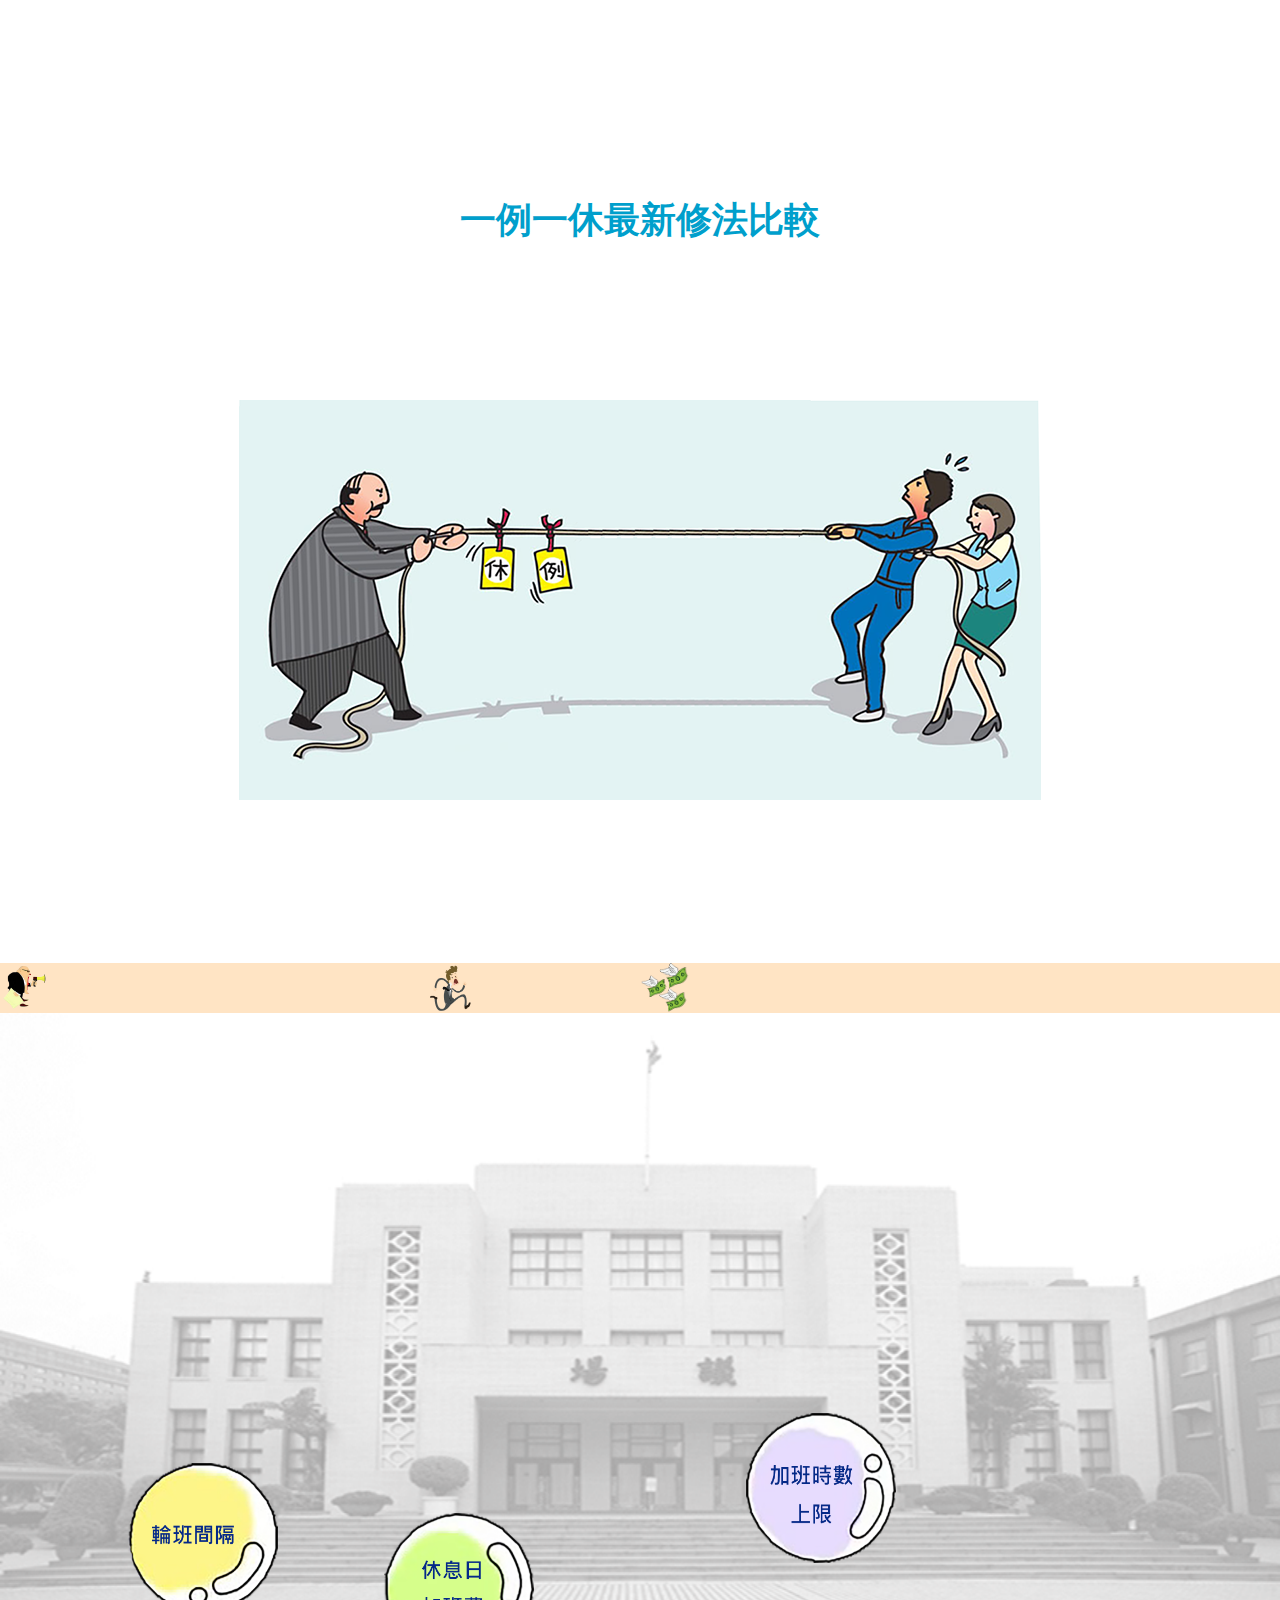
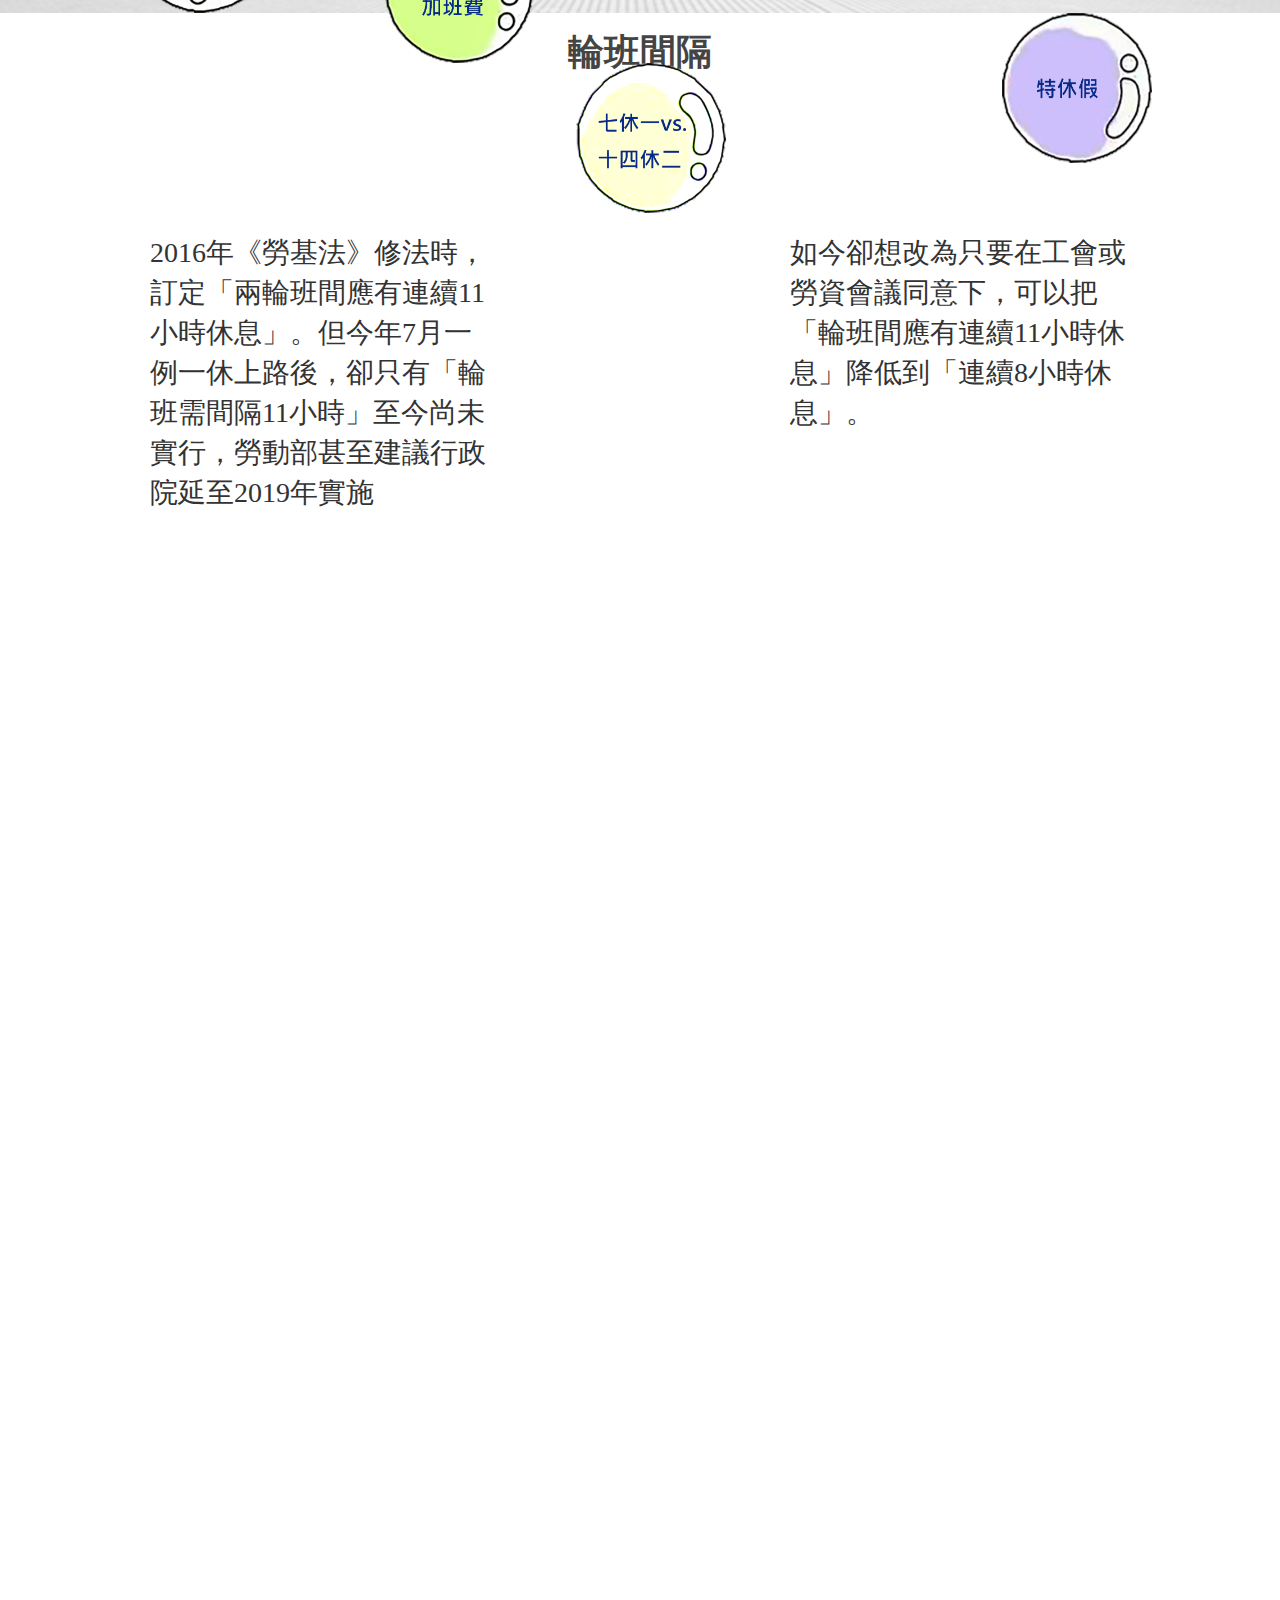
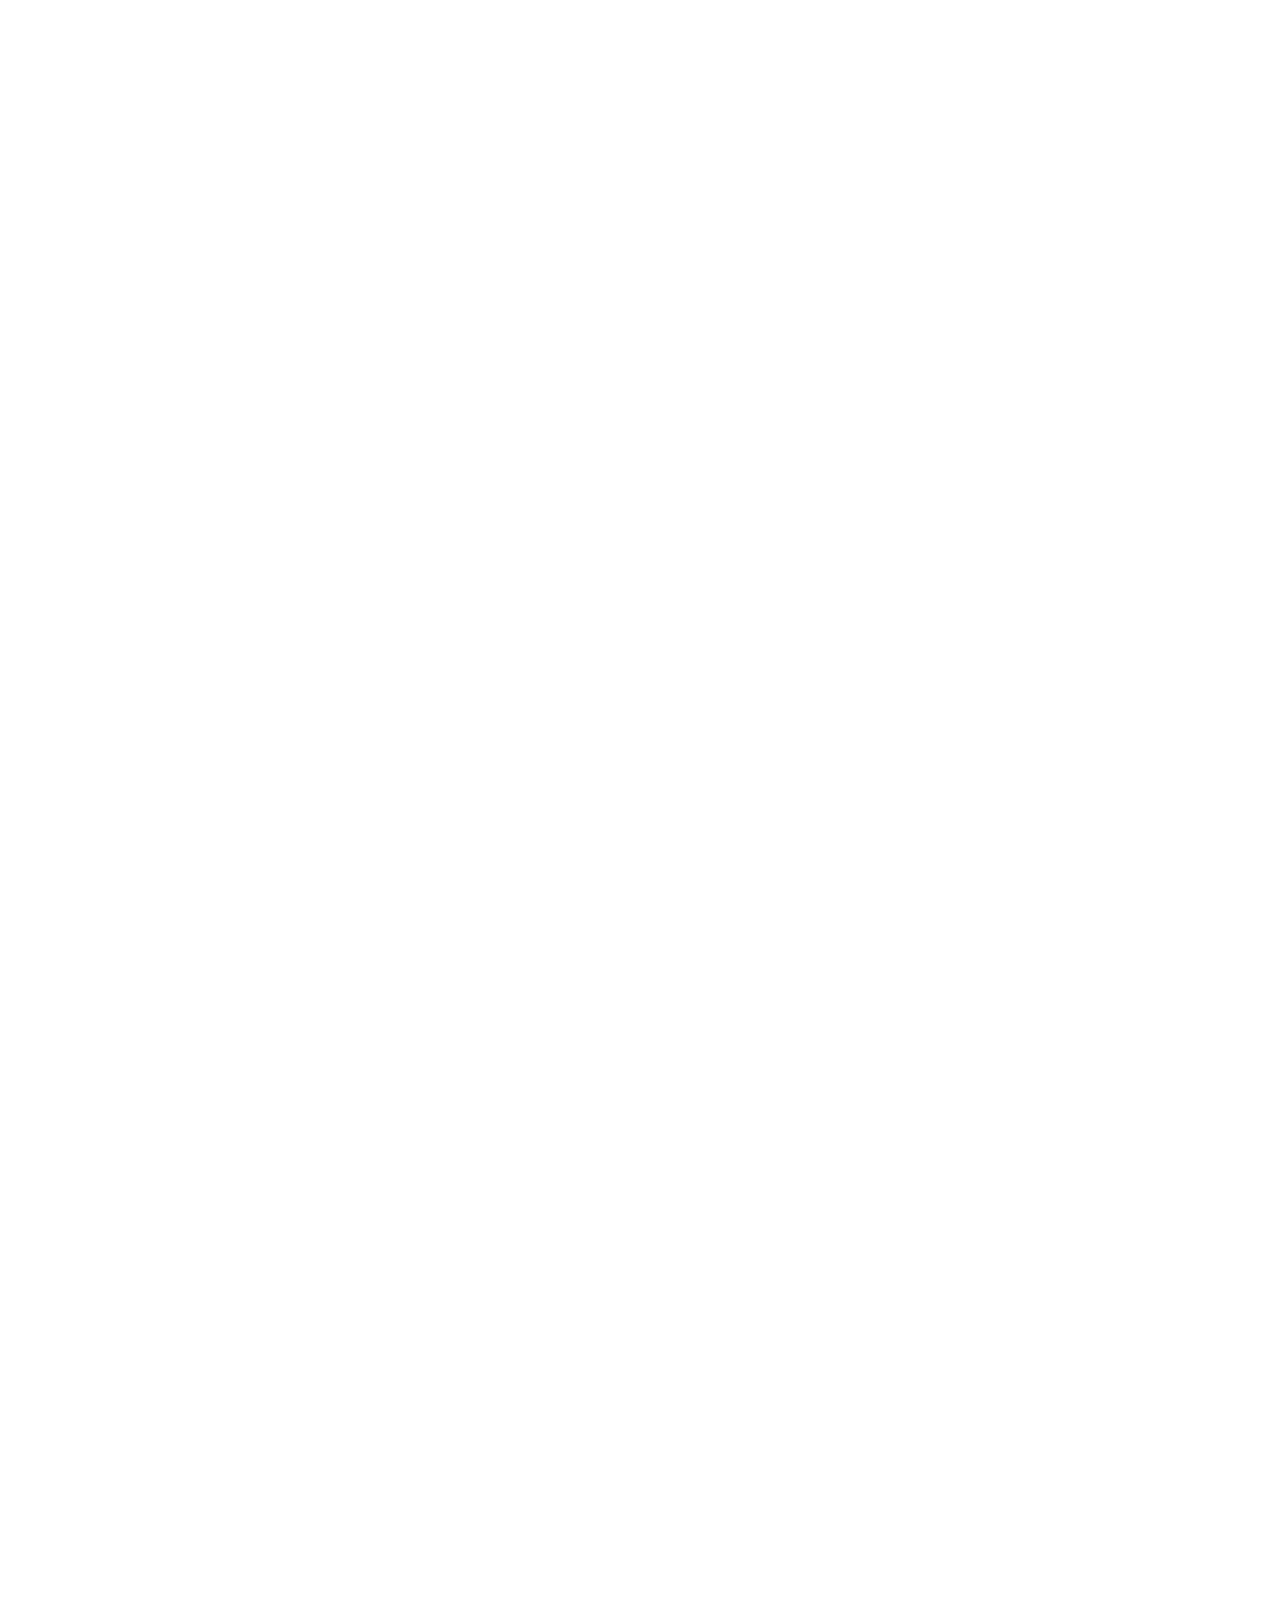
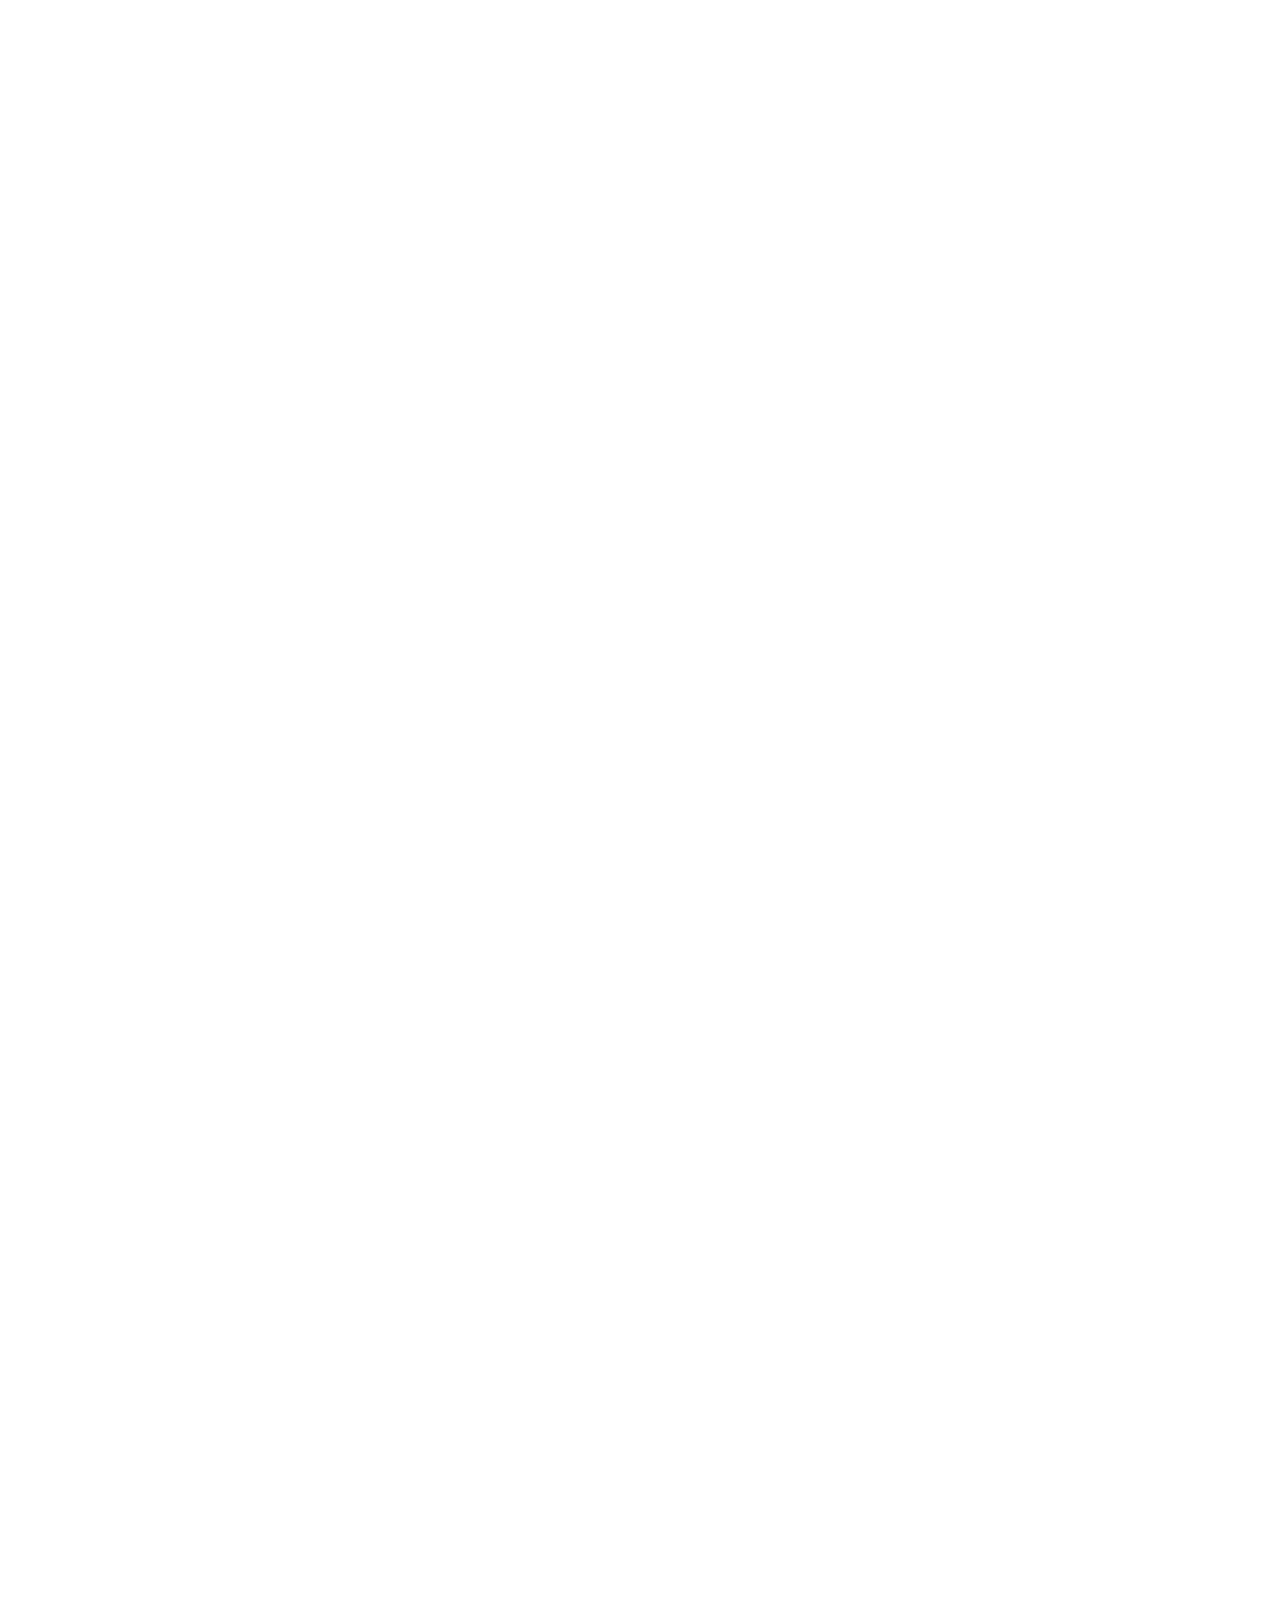
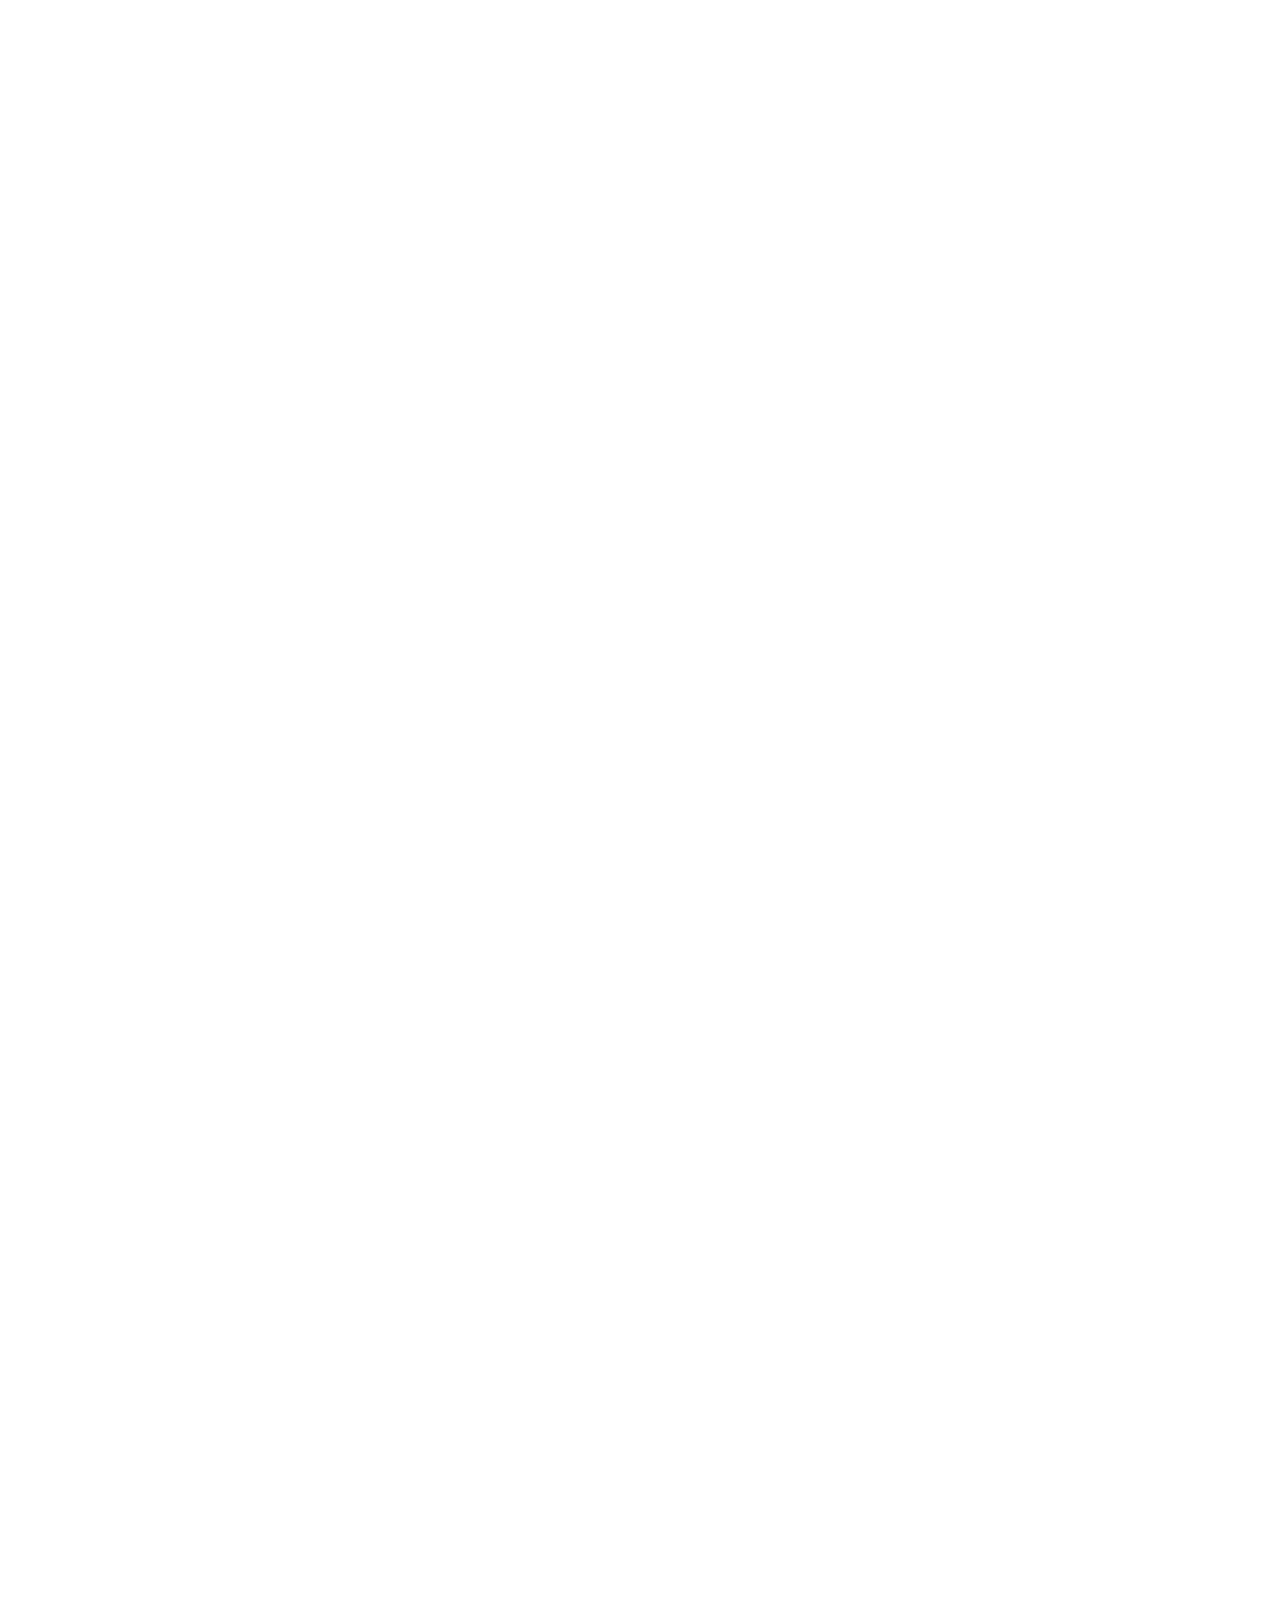
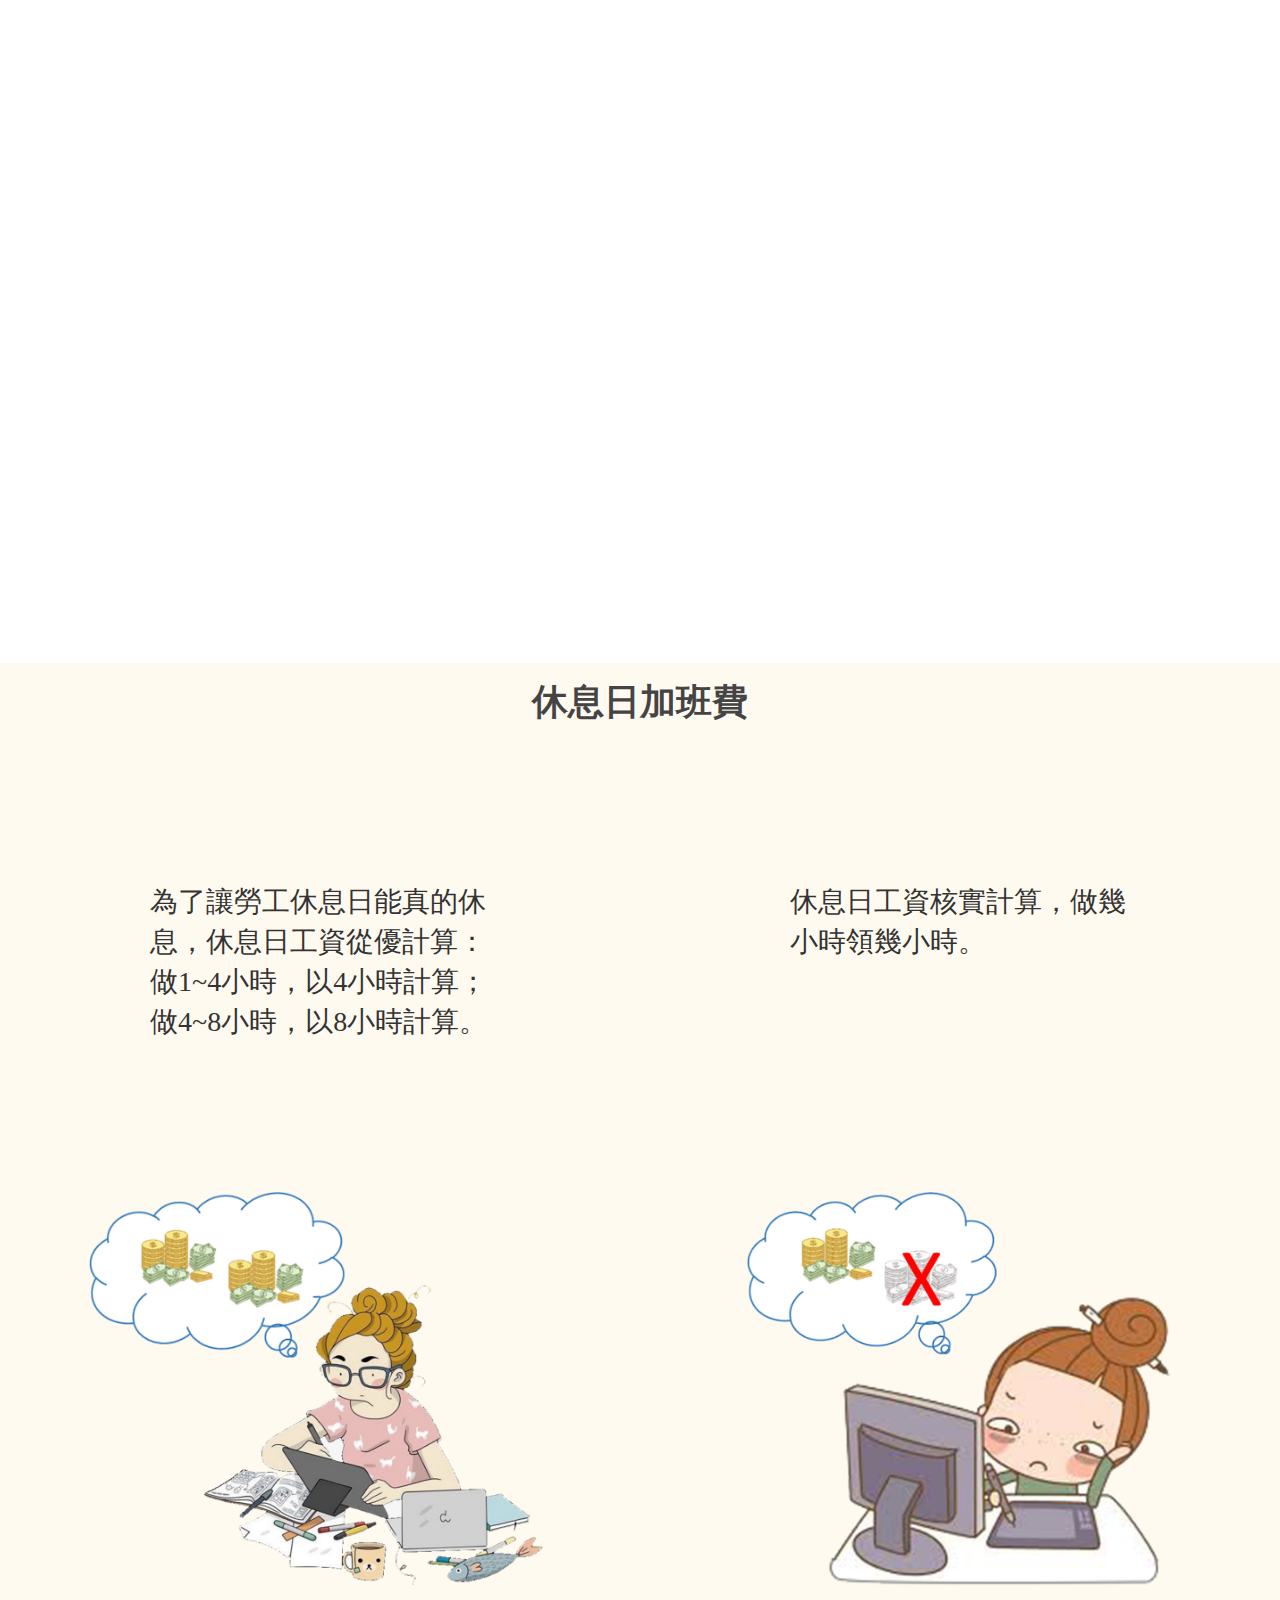
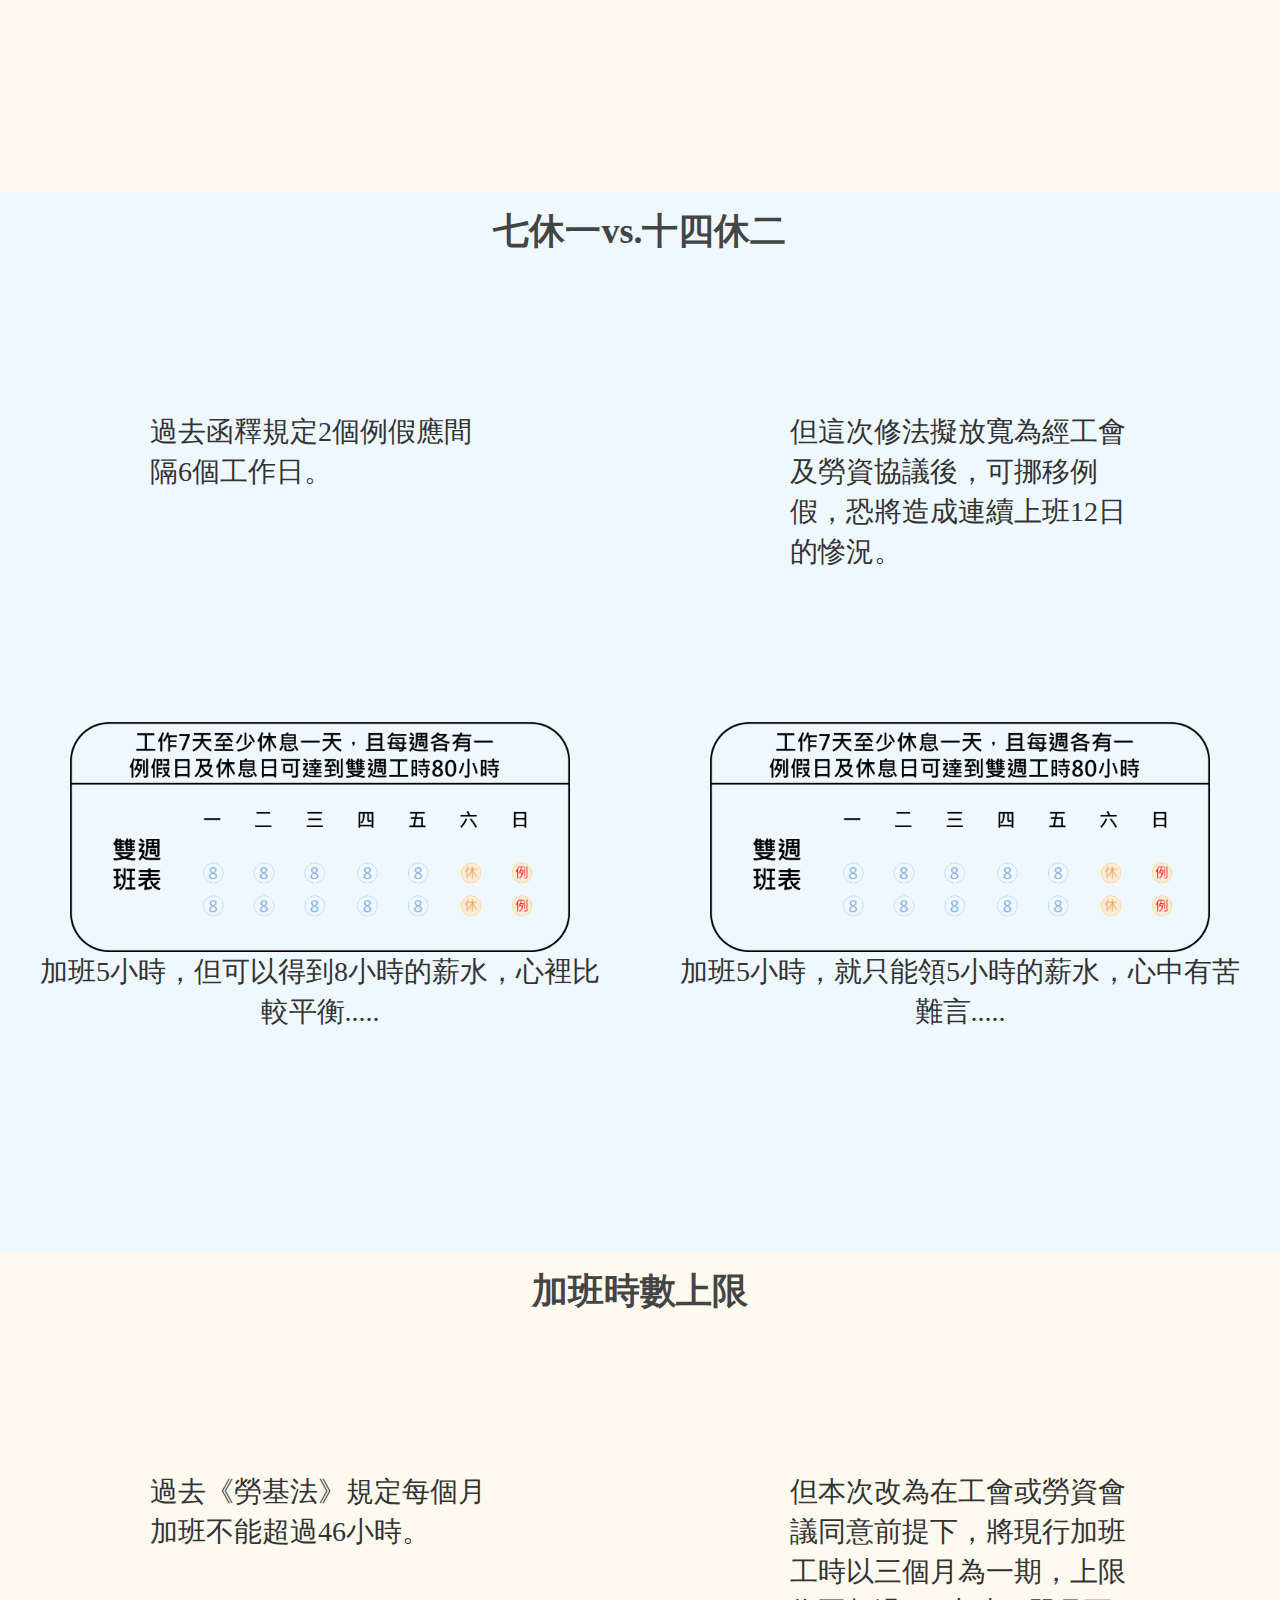
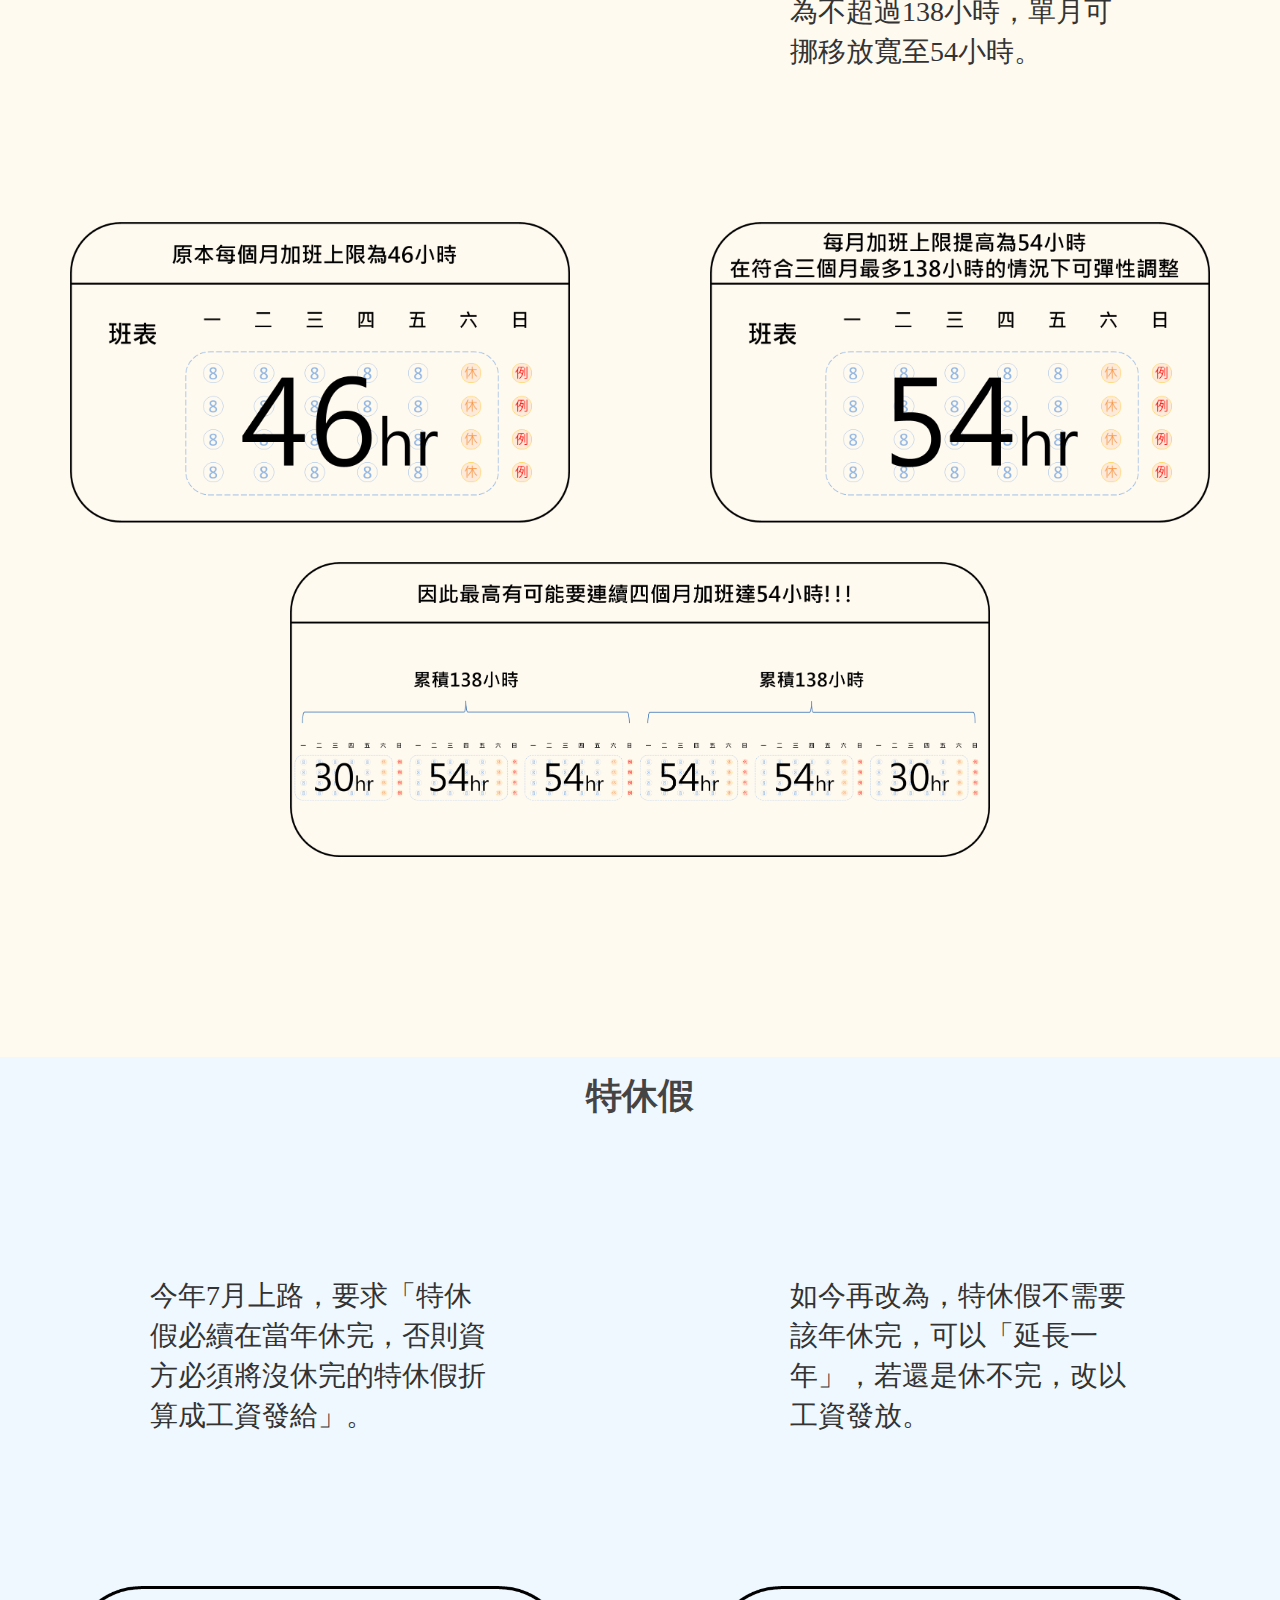
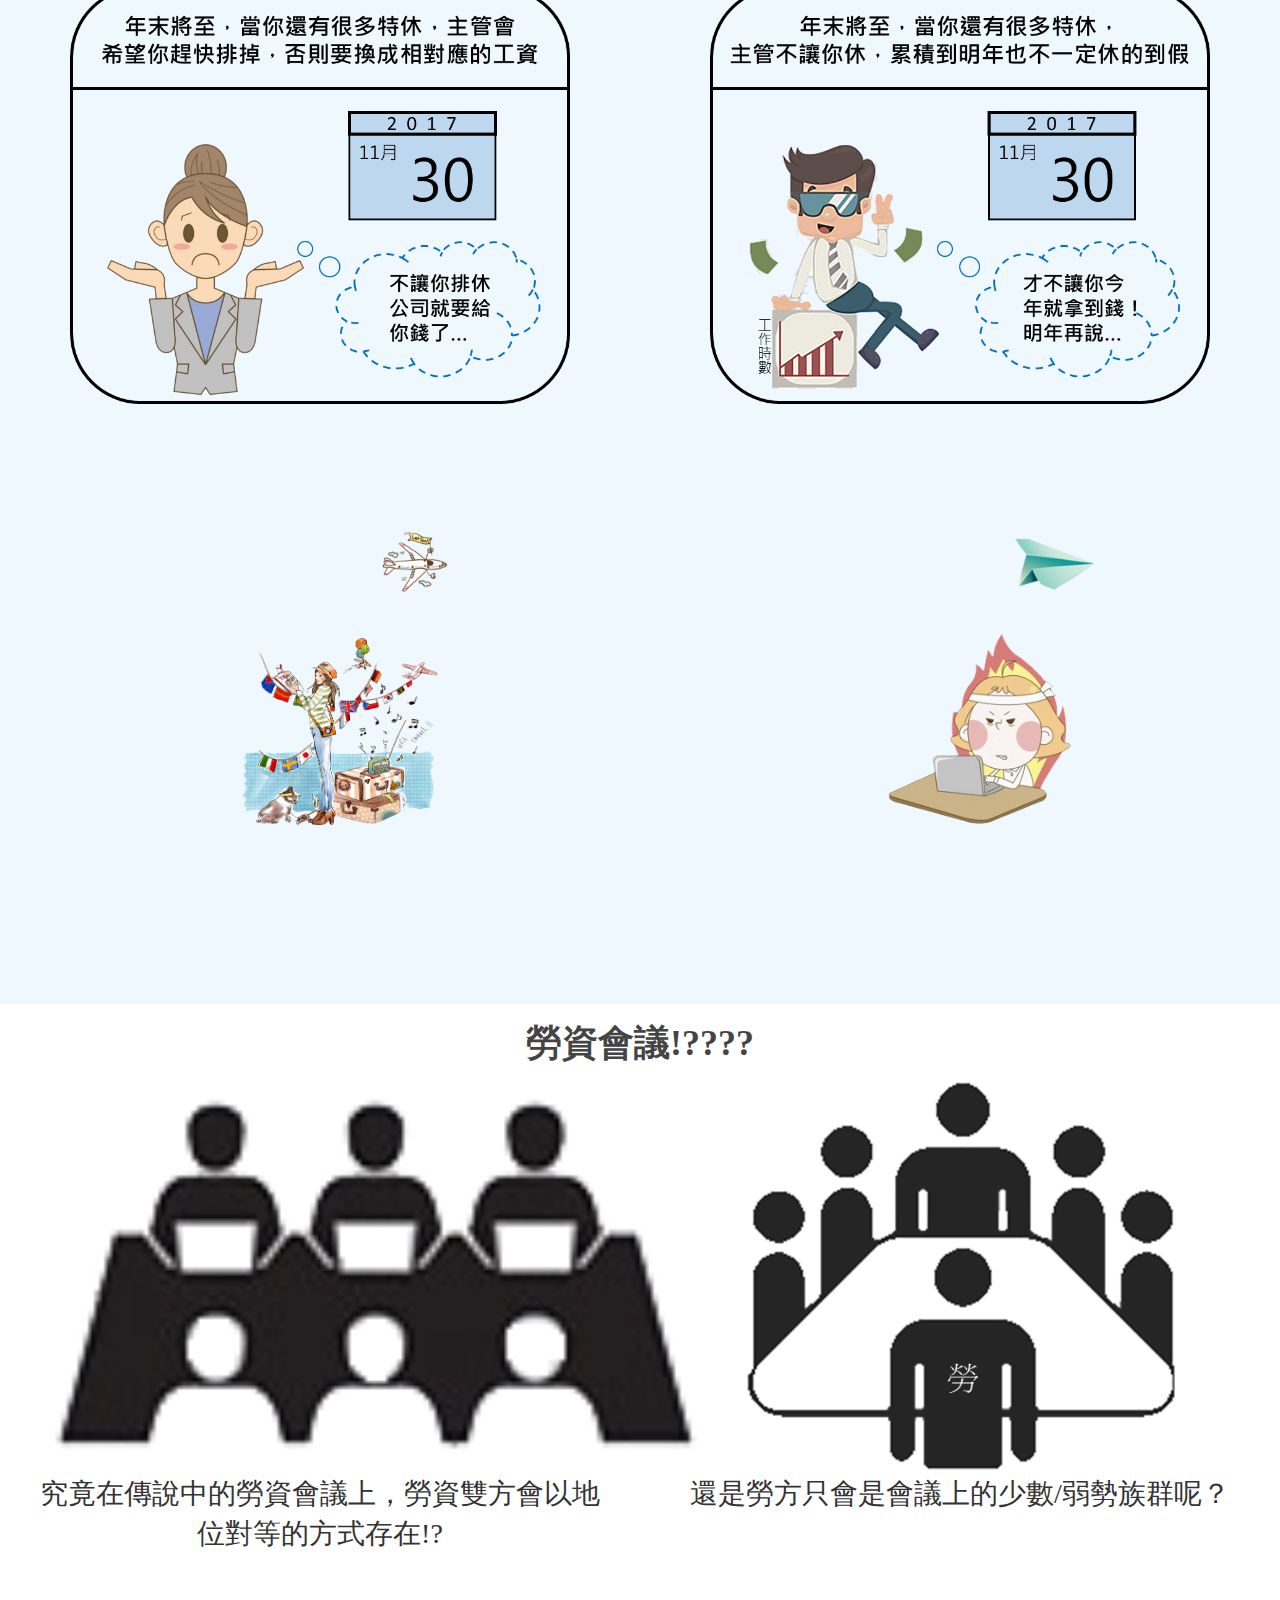
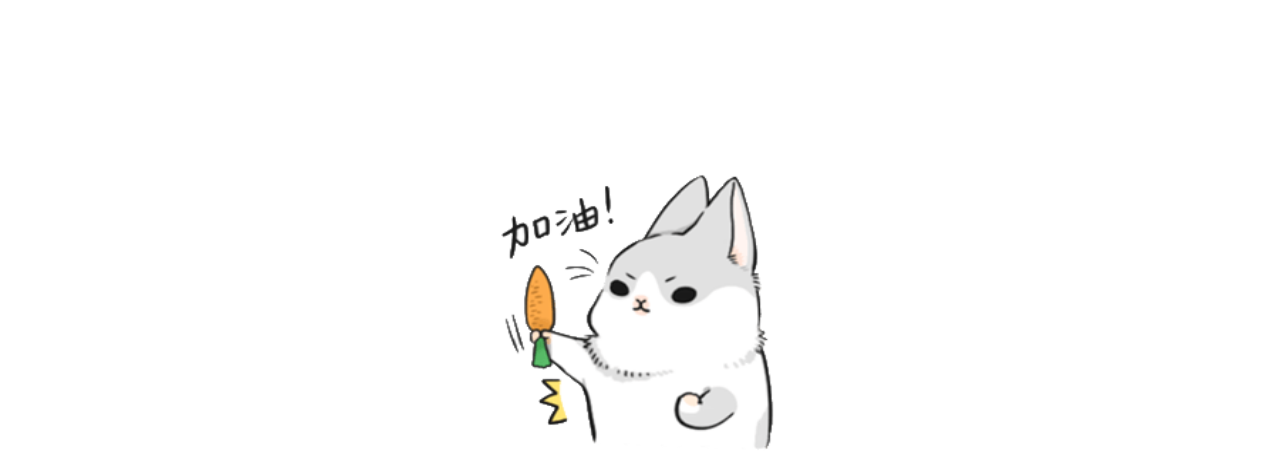
==== 20180110FinalProject/index.html @ 9c41663c "FinalProject" ====
<!DOCTYPE html>
<html lang="en">

<head>
    <title>Project2</title>
    <meta charset="utf-8">
    <meta name="viewport" content="width=device-width, initial-scale=1, shrink-to-fit=no">
    <link rel="stylesheet" href="https://maxcdn.bootstrapcdn.com/bootstrap/3.3.7/css/bootstrap.min.css">
    <link href="https://fonts.googleapis.com/css?family=Montserrat" rel="stylesheet" type="text/css">
    <link href="https://fonts.googleapis.com/css?family=Lato" rel="stylesheet" type="text/css">
    <link rel="stylesheet" href="project2.css">
    <script src="https://ajax.googleapis.com/ajax/libs/jquery/3.2.1/jquery.min.js"></script>
    <script src="https://maxcdn.bootstrapcdn.com/bootstrap/3.3.7/js/bootstrap.min.js"></script>
    <script src="https://code.jquery.com/jquery-3.2.1.slim.min.js" integrity="sha384-KJ3o2DKtIkvYIK3UENzmM7KCkRr/rE9/Qpg6aAZGJwFDMVNA/GpGFF93hXpG5KkN" crossorigin="anonymous"></script>
    <script src="https://cdnjs.cloudflare.com/ajax/libs/popper.js/1.12.3/umd/popper.min.js" integrity="sha384-vFJXuSJphROIrBnz7yo7oB41mKfc8JzQZiCq4NCceLEaO4IHwicKwpJf9c9IpFgh" crossorigin="anonymous"></script>
    <script src="https://maxcdn.bootstrapcdn.com/bootstrap/4.0.0-beta.2/js/bootstrap.min.js" integrity="sha384-alpBpkh1PFOepccYVYDB4do5UnbKysX5WZXm3XxPqe5iKTfUKjNkCk9SaVuEZflJ" crossorigin="anonymous"></script>

    <style>
        body {
            margin: 0;
            padding: 0;
        }

        #moved1 {
            position: absolute;
            right: 50%;
        }

        #moved2 {
            position: absolute;
            left: 50%;
        }

        #tofix1.fixed {
            position: fixed;
            z-index: 99;
            top: 0;
        }

        .movingboss {
            position: absolute;
        }

        .movingstaff {
            position: absolute;
        }

        .movingmoney {
            position: absolute;
        }

        #movedboss {
            left: 0px;
        }

        #movedstaff {
            left: 33.3%;
        }

        #movedmoney {
            left: 50%;
        }

        #b1,
        #b2,
        #b3,
        #b4,
        #b5 {
            position: absolute;
        }

        pp {
            font-family: Microsoft JhengHei;
            font-size: 28px;
            margin-bottom: 30px;
        }

        #changeimg1 {
            background-image: url("/assets/tt1.jpg");
            background-attachment: fixed;
            min-height: 1600px;
            background-position: center;
            background-repeat: no-repeat;

        }

        #changeimg2 {
            background-image: url("/assets/tt2.jpg");
            background-attachment: fixed;
            min-height: 1600px;
            background-position: center;
            background-repeat: no-repeat;
        }

        #changeimg3 {
            background-image: url("/assets/tt3.jpg");
            background-attachment: fixed;
            min-height: 1600px;
            background-position: center;
            background-repeat: no-repeat;

        }

        #changeimg4 {
            background-image: url("/assets/tt4.jpg");
            background-attachment: fixed;
            min-height: 1600px;
            background-position: center;
            background-repeat: no-repeat;
        }

        .abgne-loading-20140104-2 {
            position: relative;
            height: 400px;
            width: 400px;
            text-align: center;
            padding-left: 200px;
            padding-top: 120px;
        }

        .loading {
            border-radius: 50%;
            -webkit-animation: loading 1s infinite linear;
            -moz-animation: loading 1s infinite linear;
            -o-animation: loading 1s infinite linear;
            animation: loading 4s infinite linear;
        }

        .word {
            position: absolute;
            top: 0;
            left: 0;
            padding-left: 225px;
            padding-top: 225px;
        }

        @-webkit-keyframes loading {
            from {
                -webkit-transform: rotate(0deg);
            }
            to {
                -webkit-transform: rotate(360deg);
            }
        }

        @-moz-keyframes loading {
            from {
                -moz-transform: rotate(0deg);
            }
            to {
                -moz-transform: rotate(360deg);
            }
        }

        @-o-keyframes loading {
            from {
                -o-transform: rotate(0deg);
            }
            to {
                -o-transform: rotate(360deg);
            }
        }

        @keyframes loading {
            from {
                transform: rotate(0deg);
            }
            to {
                transform: rotate(360deg);
            }
        }
    </style>

</head>

<body>

    <div class="container-fluid" style="width:100%;height:400px">
        <h1 style="color: #009FCC;font-weight: bold;font-family: Microsoft JhengHei;text-align: center;line-height: 400px">一例一休最新修法比較</h1>
    </div>
    <div class="container-fluid" style="width:100%;height:563px;text-align: center">
        <img id="fix" src="assets/cover3.png">
        <img id="moved1" src="assets/cover1.png">
        <img id="moved2" src="assets/cover2.png">
    </div>

    <div id="tofix1" class="container-fluid text-center" style="background-color: bisque;width:100%;height:50px;">
        <div id="movedboss" class="movingboss">
            <img src="assets/%E6%A9%AB%E5%B9%851.png" width="50" height="50">
        </div>
        <div id="movedstaff" class="movingstaff">
            <img src="assets/%E6%A9%AB%E5%B9%852.png" width="50" height="50">
        </div>
        <div id="movedmoney" class="movingmoney">
            <img src="assets/%E6%A9%AB%E5%B9%853-2.png" width="50" height="50">
        </div>
    </div>

    <div class="container-fluid" style="height: 600px;background-image: url(assets/ccc.png);background-size:100% 600px">
        <img id="b1" src="assets/%E7%9B%AE%E9%8C%841.png" style="left:10%;top:1463px" width="150" height="150">
        <img id="b2" src="assets/%E7%9B%AE%E9%8C%842.png" style="left:30%;top:1513px" width="150" height="150">
        <img id="b3" src="assets/%E7%9B%AE%E9%8C%843.png" style="left:45%;top:1663px" width="150" height="150">
        <img id="b4" src="assets/%E7%9B%AE%E9%8C%844.png" style="right:30%;top:1413px" width="150" height="150">
        <img id="b5" src="assets/%E7%9B%AE%E9%8C%845.png" style="right:10%;top:1613px" width="150" height="150">
    </div>

    <div id="topic1" class="container-fluid">
        <h1 style="color: #444444;font-weight: bold;font-family: Microsoft JhengHei;text-align: center">輪班間隔</h1>
        <div class="row">
            <div class="col-sm-6" style="padding: 150px">
                <pp>2016年《勞基法》修法時，訂定「兩輪班間應有連續11小時休息」。但今年7月一例一休上路後，卻只有「輪班需間隔11小時」至今尚未實行，勞動部甚至建議行政院延至2019年實施</pp>
            </div>
            <div class="col-sm-6" style="padding: 150px">
                <pp>如今卻想改為只要在工會或勞資會議同意下，可以把「輪班間應有連續11小時休息」降低到「連續8小時休息」。</pp>
            </div>
        </div>
        <div id="changeimg1" class="row"></div>
        <div id="changeimg2" class="row"></div>
        <div id="changeimg3" class="row"></div>
        <div id="changeimg4" class="row"></div>
    </div>

    <div id="topic2" class="container-fluid" style="background-color: floralwhite">
        <h1 style="color: #444444;font-weight: bold;font-family: Microsoft JhengHei;text-align: center">休息日加班費</h1>
        <div class="row">
            <div class="col-md-6" style="padding: 150px">
                <pp>為了讓勞工休息日能真的休息，休息日工資從優計算：做1~4小時，以4小時計算；做4~8小時，以8小時計算。</pp>
            </div>
            <div class="col-md-6" style="padding: 150px">
                <pp>休息日工資核實計算，做幾小時領幾小時。</pp>
            </div>
        </div>
        <div class="row">
            <div class="col-md-6" style="text-align: center;">
                <img src="assets//pic2s-1.png" height="400">
            </div>
            <div class="col-md-6" style="text-align: center;">
                <img src="assets//pic2s-2.png" height="400">
            </div>
        </div>
    </div>

    <div class="container-fluid" style="min-height:200px;background-color: floralwhite"></div>
    <div id="topic3" class="container-fluid" style="background-color: aliceblue">
        <h1 style="color: #444444;font-weight: bold;font-family: Microsoft JhengHei;text-align: center">七休一vs.十四休二</h1>
        <div class="row">
            <div class="col-md-6" style="padding: 150px">
                <pp>過去函釋規定2個例假應間隔6個工作日。</pp>
            </div>
            <div class="col-md-6" style="padding: 150px">
                <pp>但這次修法擬放寬為經工會及勞資協議後，可挪移例假，恐將造成連續上班12日的慘況。</pp>
            </div>
        </div>
        <div class="row">
            <div class="col-md-6">
                <div class="col-md-12" style="text-align: center;">
                    <img src="assets//pic3-1.png" width="500">
                </div>
                <div class="col-md-12" style="text-align: center;">
                    <pp>加班5小時，但可以得到8小時的薪水，心裡比較平衡.....</pp>
                </div>

            </div>
            <div class="col-md-6">
                <div class="col-md-12" style="text-align: center;">
                    <img src="assets//pic3-1.png" width="500">
                </div>
                <div class="col-md-12" style="text-align: center;">
                    <pp>加班5小時，就只能領5小時的薪水，心中有苦難言.....</pp>
                    <div class="container-fluid" style="min-height:20px;"></div>
                </div>
            </div>
            
        </div>
    </div>

    <div class="container-fluid" style="min-height:200px;background-color: aliceblue"></div>
    <div id="topic4" class="container-fluid" style="background-color: floralwhite">
        <h1 style="color: #444444;font-weight: bold;font-family: Microsoft JhengHei;text-align: center">加班時數上限</h1>
        <div class="row">
            <div class="col-md-6" style="padding: 150px">
                <pp>過去《勞基法》規定每個月加班不能超過46小時。</pp>
            </div>
            <div class="col-md-6" style="padding: 150px">
                <pp>但本次改為在工會或勞資會議同意前提下，將現行加班工時以三個月為一期，上限為不超過138小時，單月可挪移放寬至54小時。</pp>
            </div>
        </div>
        <div class="row">
            <div class="col-md-6" style="text-align: center;">
                <img src="assets//pic4-calendar1.png" width="500">
            </div>
            <div class="col-md-6" style="text-align: center;">
                <img src="assets//pic4-calendar2-1.png" width="500">
            </div>
        </div>
        <div class="row">
            <div class="col-md-12" style="text-align: center;">
                <img src="assets//pic4-calendar2-2.png" width="700">
            </div>
        </div>
    </div>

    <div class="container-fluid" style="min-height:200px;background-color: floralwhite"></div>
    <div id="topic5" class="container-fluid" style="background-color: aliceblue">
        <h1 style="color: #444444;font-weight: bold;font-family: Microsoft JhengHei;text-align: center">特休假</h1>
        <div class="row">
            <div class="col-md-6" style="padding: 150px">
                <pp>今年7月上路，要求「特休假必續在當年休完，否則資方必須將沒休完的特休假折算成工資發給」。</pp>
            </div>
            <div class="col-md-6" style="padding: 150px">
                <pp>如今再改為，特休假不需要該年休完，可以「延長一年」，若還是休不完，改以工資發放。</pp>
            </div>
        </div>
        <div class="row">
            <div class="col-md-6" style="text-align: center;">
                <img src="assets//pic5-1.png" width="500">
            </div>
            <div class="col-md-6" style="text-align: center;">
                <img src="assets//pic5-2.png" width="500">
            </div>
        </div>
        <div class="row">
            <div class="col-md-6">
                <div class="abgne-loading-20140104-2">
                    <div class="loading">
                        <img src="assets/pic5-airplaneFly1.png" width="400" height="400">
                    </div>
                    <div class="word">
                        <img src="assets/pic5-travel.png" width="200" height="200">
                    </div>
                </div>
            </div>
            <div class="col-md-6">
                <div class="abgne-loading-20140104-2">
                    <div class="loading">
                        <img src="assets/pic5-airplaneFly2.png" width="400" height="400">
                    </div>
                    <div class="word">
                        <img src="assets/pic5-work.png" width="200" height="200">
                    </div>
                </div>
            </div>
        </div>
    </div>

    <div class="container-fluid" style="min-height:200px;background-color: aliceblue"></div>
    <div id="topic6" class="container-fluid">
        <h1 style="color: #444444;font-weight: bold;font-family: Microsoft JhengHei;text-align: center">勞資會議!????</h1>
        <div class="row">
            <div class="col-sm-6">
                <div clsaa="row">
                    <div class="col-md-12" style="text-align: center;">
                        <img src="assets/%E5%8B%9E%E8%B3%87%E6%9C%83%E8%AD%B01.png" height="400">
                    </div>
                    <div class="col-md-12" style="text-align: center;">
                        <pp>究竟在傳說中的勞資會議上，勞資雙方會以地位對等的方式存在!?</pp>
                    </div>
                </div>
            </div>
            <div class="col-sm-6">
                <div clsaa="row">
                    <div class="col-md-12" style="text-align: center;">
                        <img src="assets/%E5%8B%9E%E8%B3%87%E6%9C%83%E8%AD%B02.png" height="400">
                    </div>
                    <div class="col-md-12" style="text-align: center;">
                        <pp>還是勞方只會是會議上的少數/弱勢族群呢？</pp>
                    </div>
                </div>
            </div>
        </div>
    </div>

    <div class="container-fluid" style="min-height:200px;"></div>
    <div id="end" class="container-fluid" style="min-height:300px; text-align: center;">
        <img src="assets/End.png" width="300" height="300">
    </div>


    <script>
        $(document).ready(function() {
            var tofix1_height = $('#tofix1').position().top; //Reserve the original height

            $(window).scroll(function() {
                var document_height = $(window).height();
                var window_width = ($(window).width() - $('#moved1').width()) / 2;
                var scroll_position = $(window).scrollTop(); //current position
                console.log(scroll_position);
                var target_position = scroll_position / document_height * window_width;
                if ($('#moved1').position().left > 200) {
                    $('#moved1').css({
                        'right': $(window).width() / 2 + target_position
                    });
                    $('#moved2').css({
                        'left': $(window).width() / 2 + target_position
                    });
                }

                var document_height = $(document).height() - $(window).height();
                var window_width = $(window).width();
                var scroll_position = $(window).scrollTop(); //current position
                console.log(scroll_position);

                if (scroll_position >= tofix1_height) {
                    $('#tofix1').addClass('fixed');
                } else {
                    $('#tofix1').removeClass('fixed');
                }
                var scroll_prop = scroll_position / document_height;
                var target_position1 = scroll_prop * 2 / 3 * window_width;
                var target_position2 = (scroll_prop / 3 + 0.333) * window_width + 30;
                var target_position3 = (scroll_prop / 2 + 0.5) * window_width - 50;
                $('#movedboss').css({
                    'left': target_position1
                });
                $('#movedstaff').css({
                    'left': target_position2
                });
                $('#movedmoney').css({
                    'left': target_position3
                });

                var scrolled = $(window).scrollTop();

                $("#b1").css('top', (1463 - scrolled * .45) + 'px');
                $("#b2").css('top', (1513 - scrolled * .15) + 'px');
                $("#b3").css('top', (1663 - scrolled * .35) + 'px');
                $("#b4").css('top', (1413 - scrolled * .40) + 'px');
                $("#b5").css('top', (1613 - scrolled * .25) + 'px');


            });


        });
    </script>

</body>

</html>
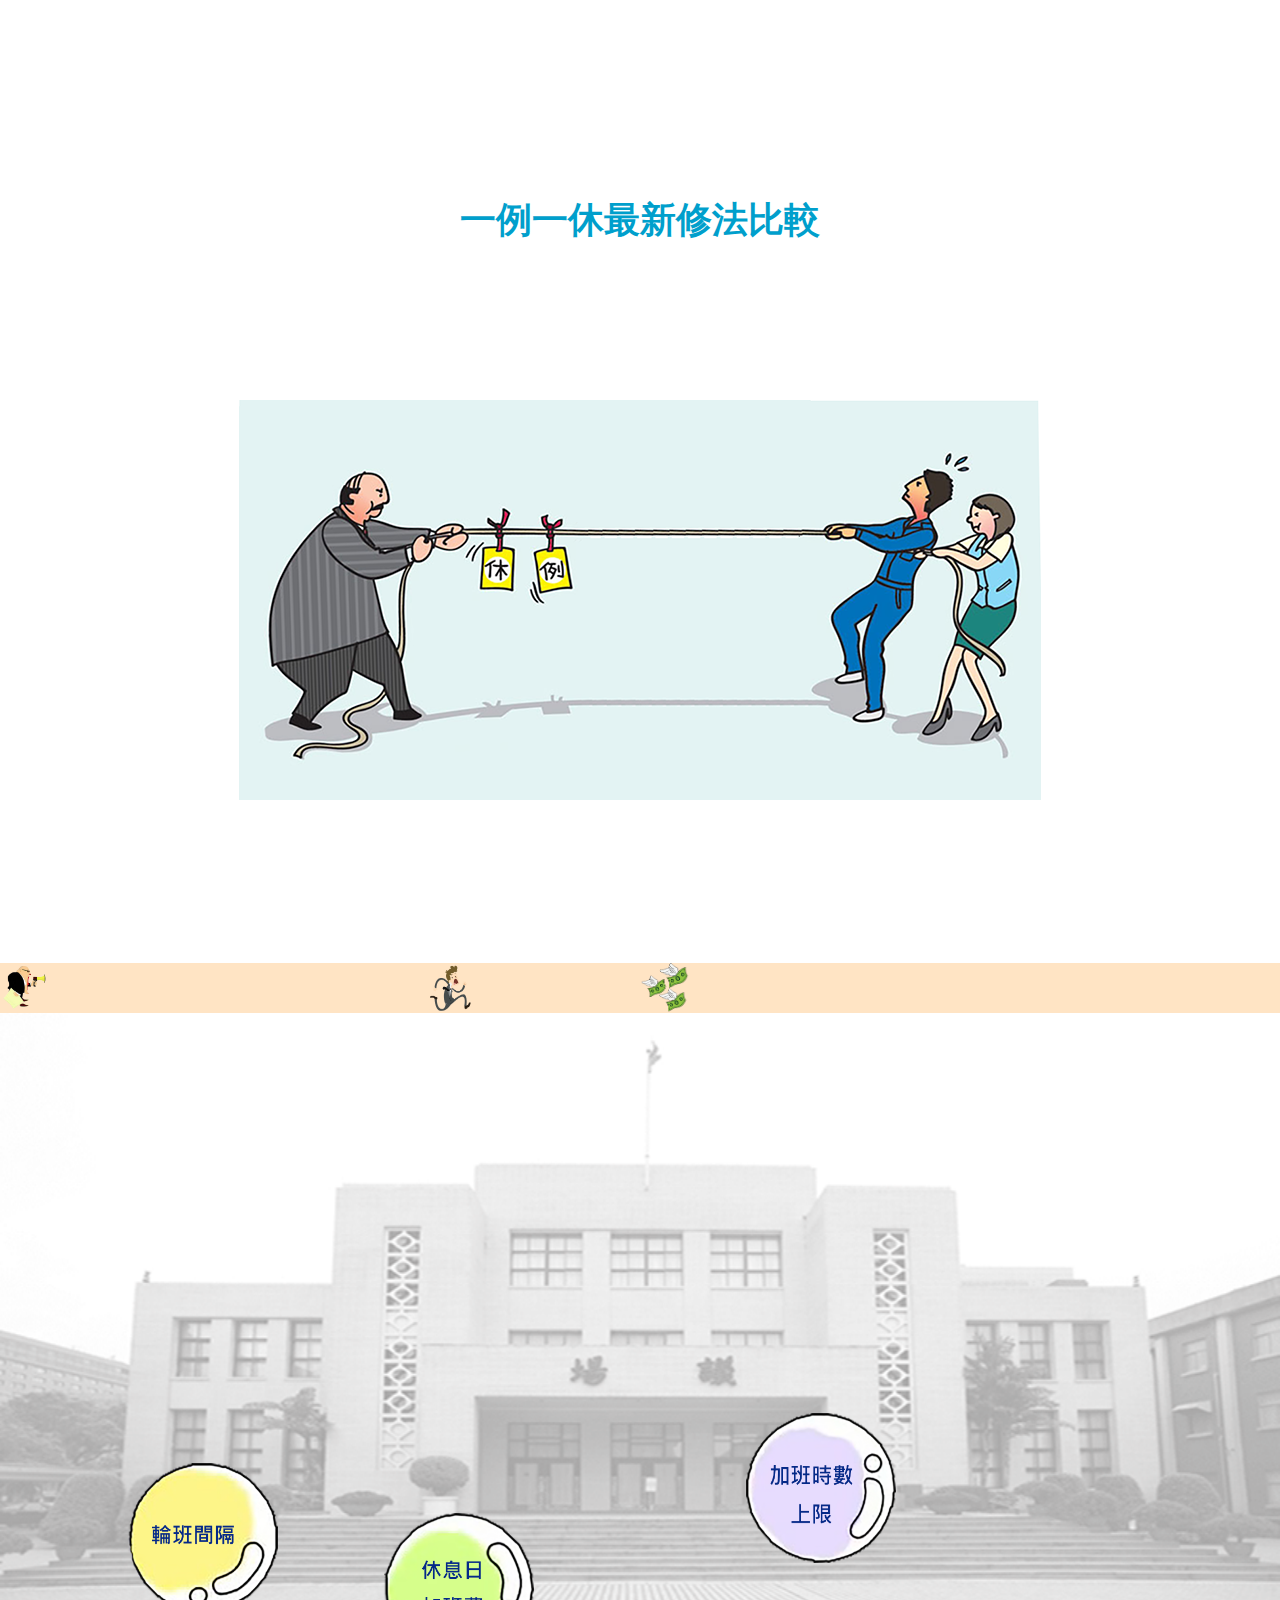
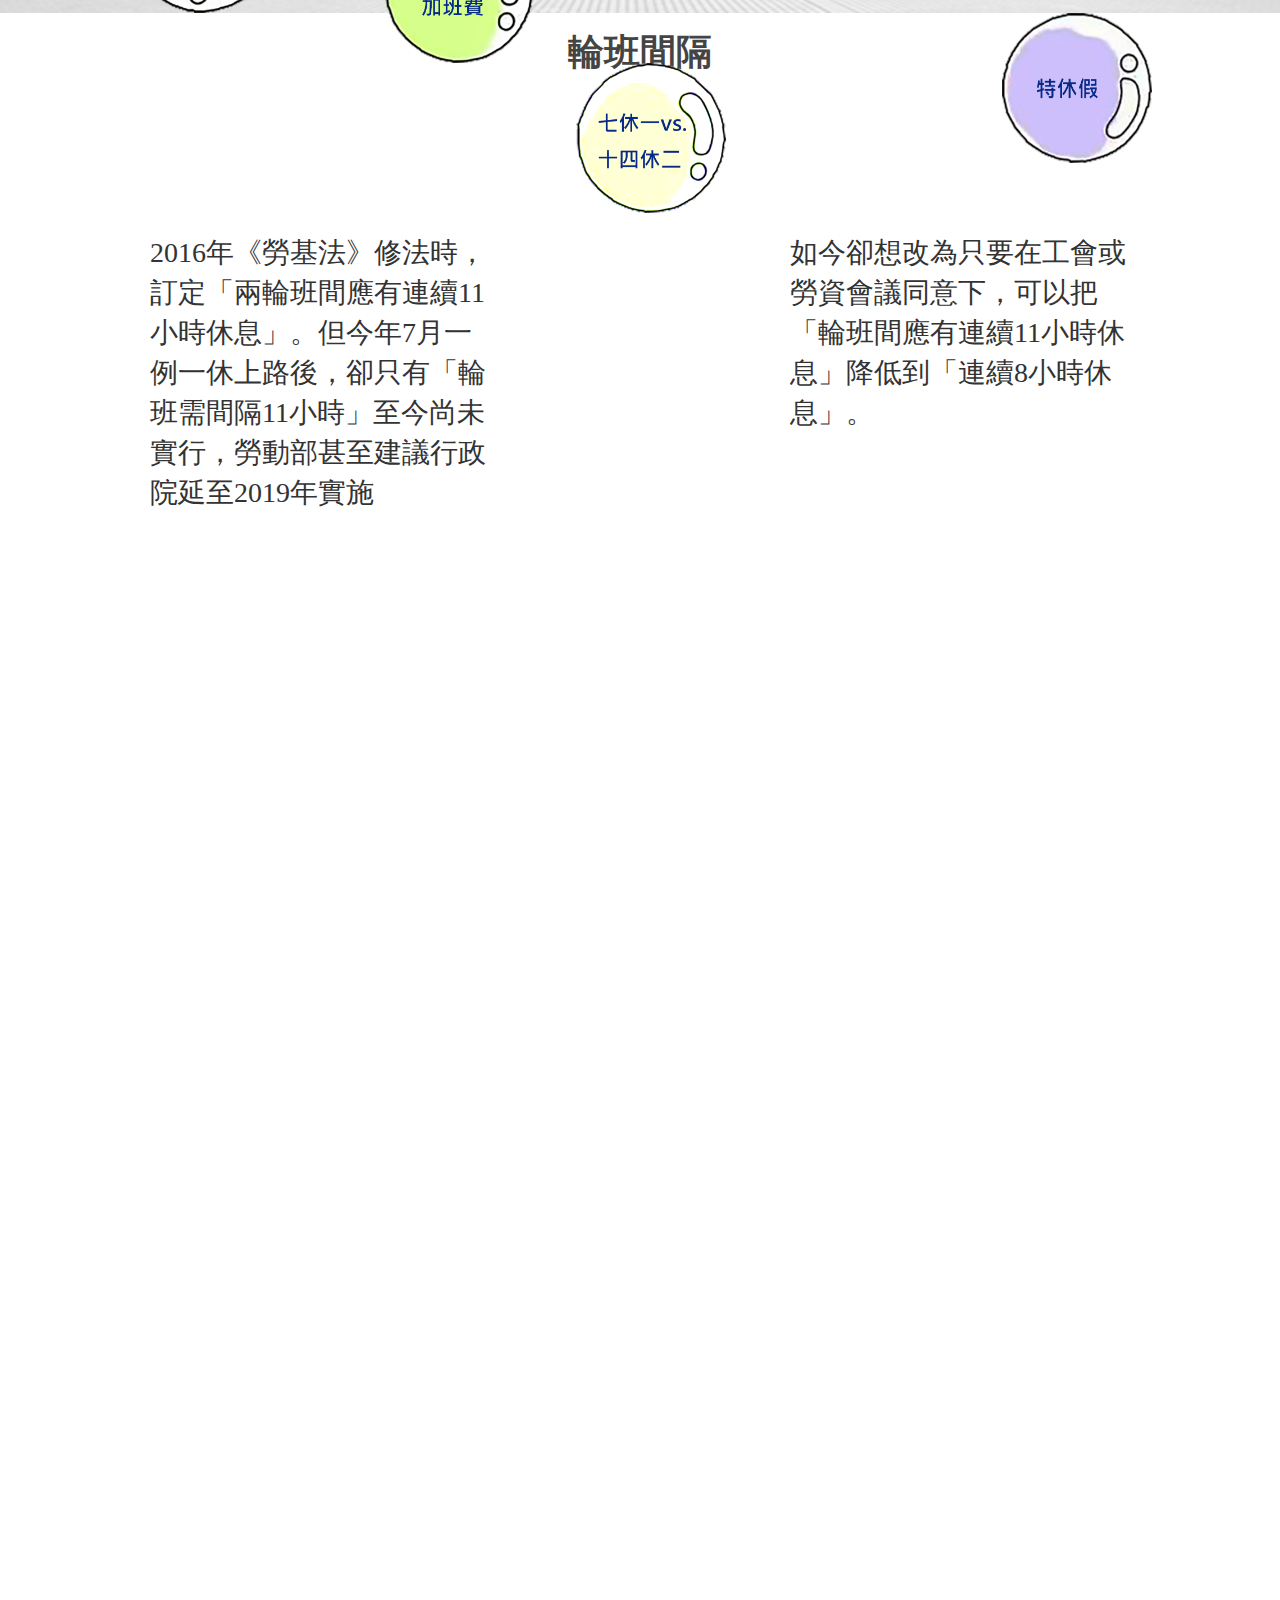
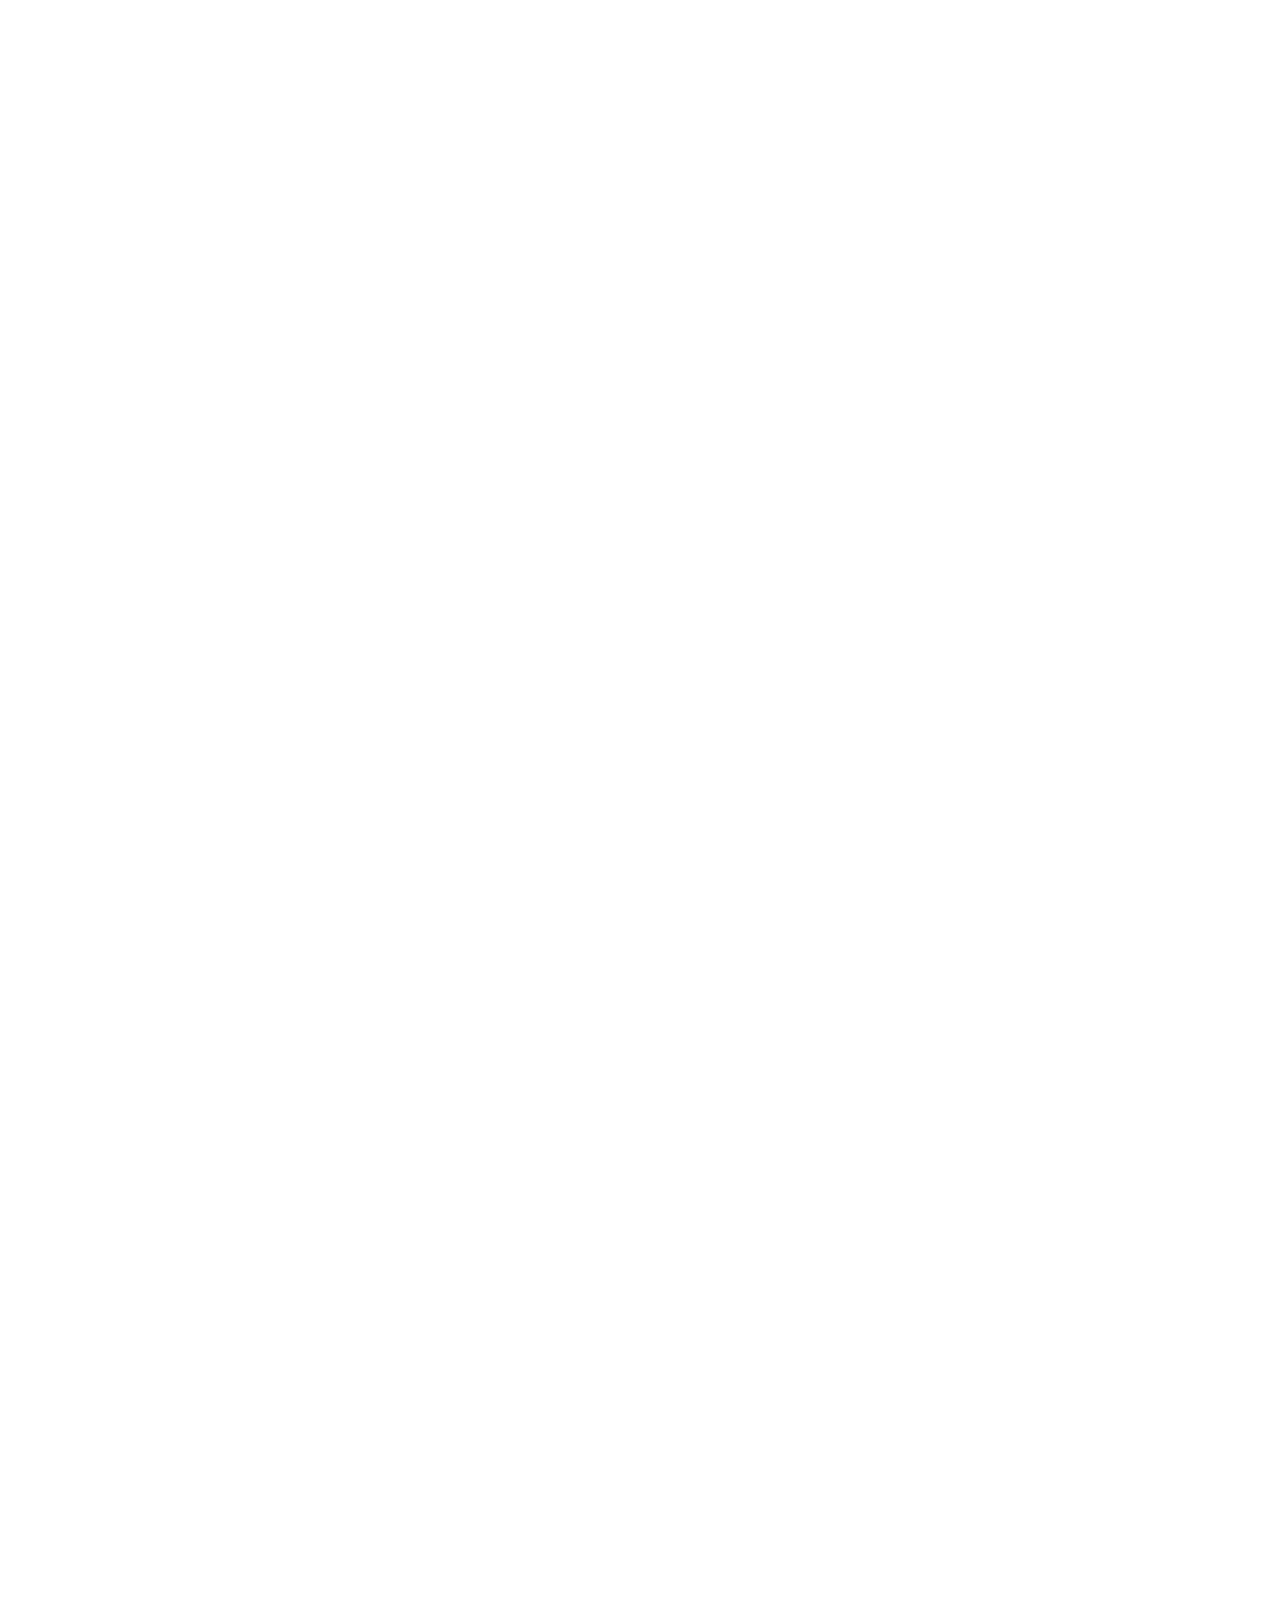
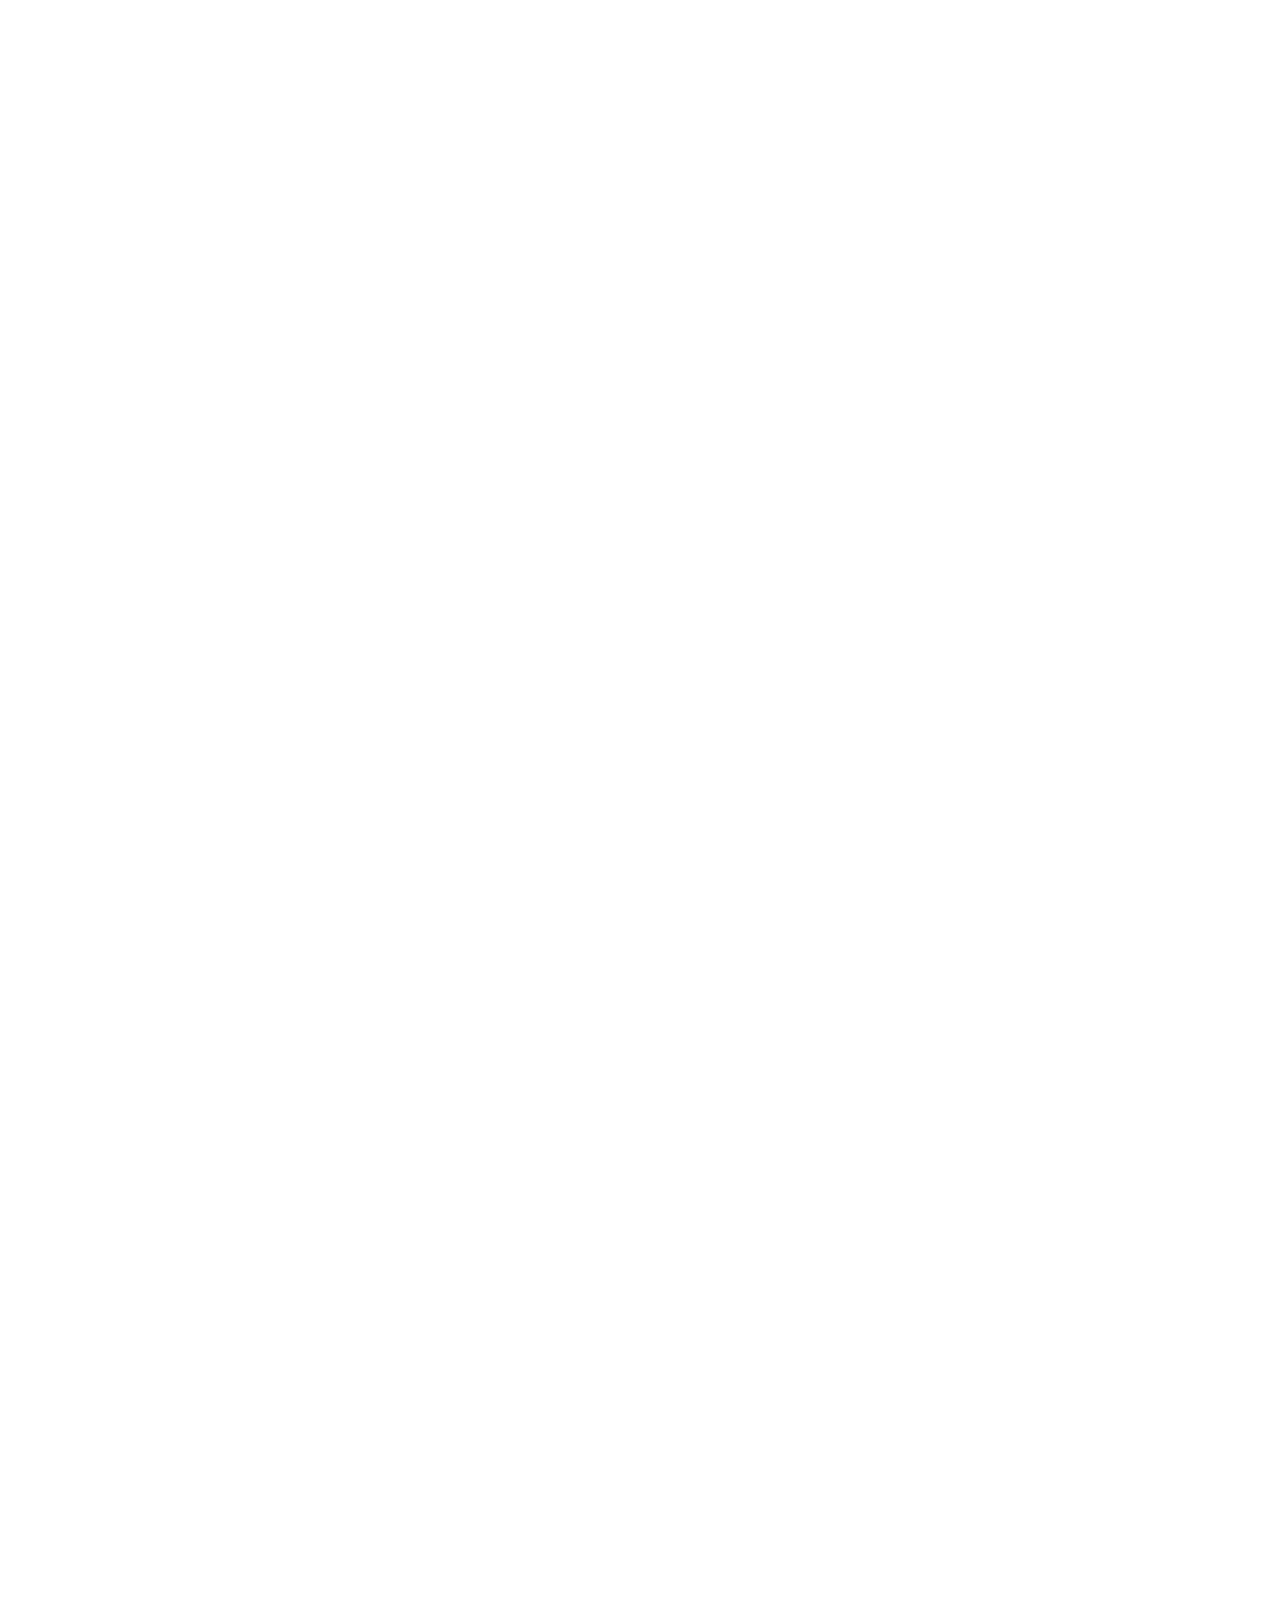
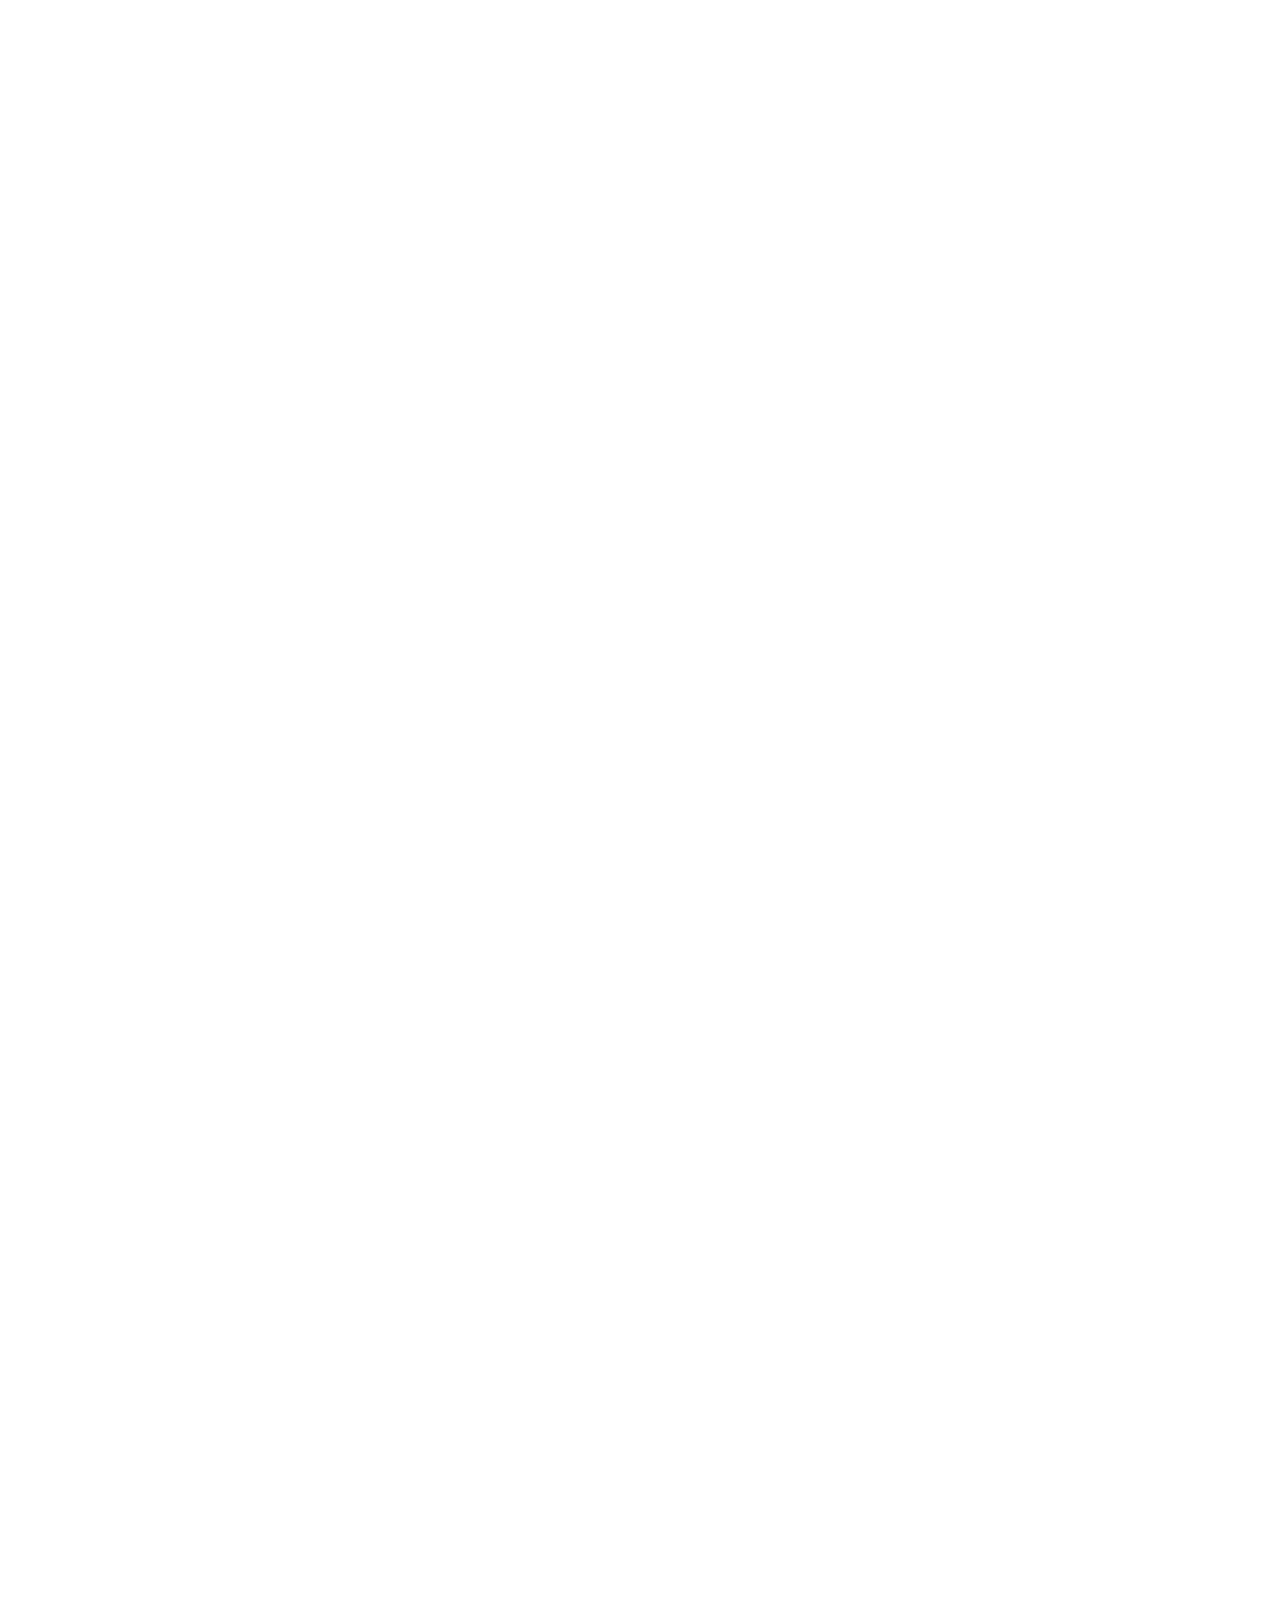
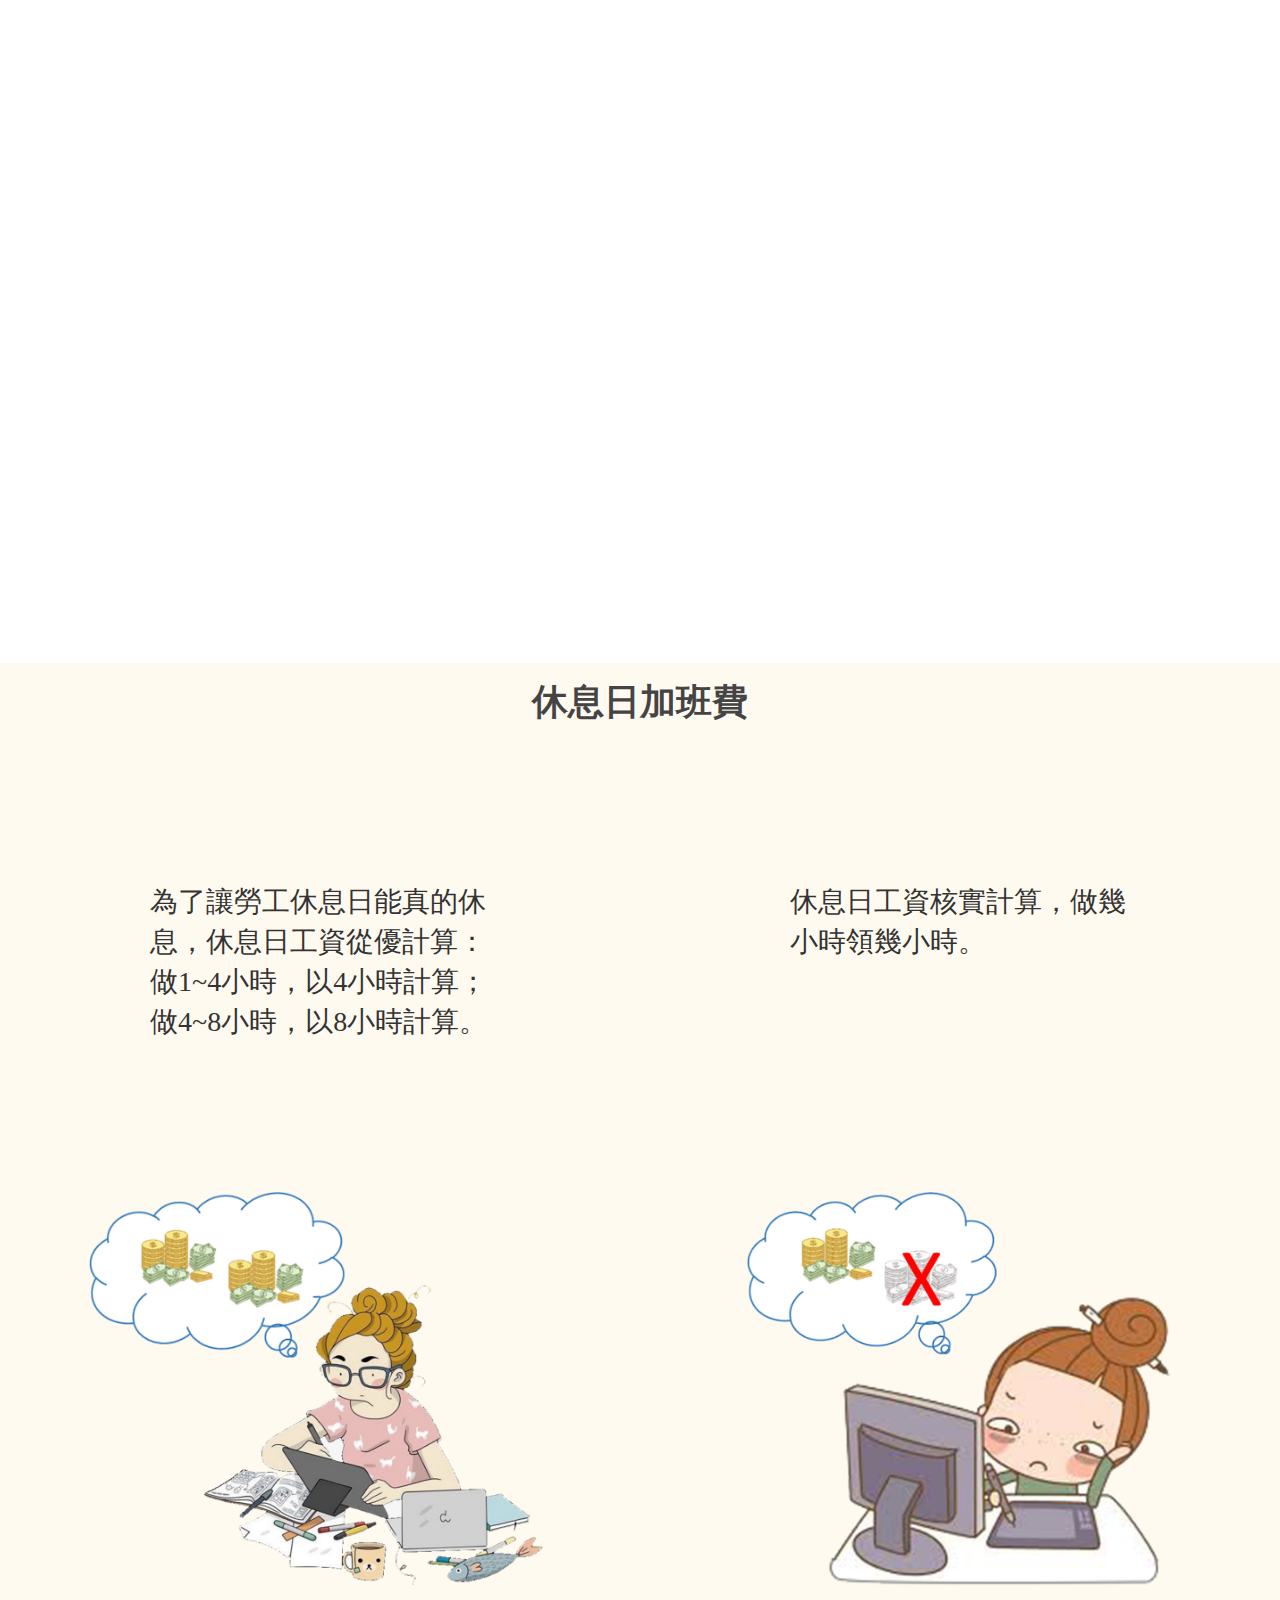
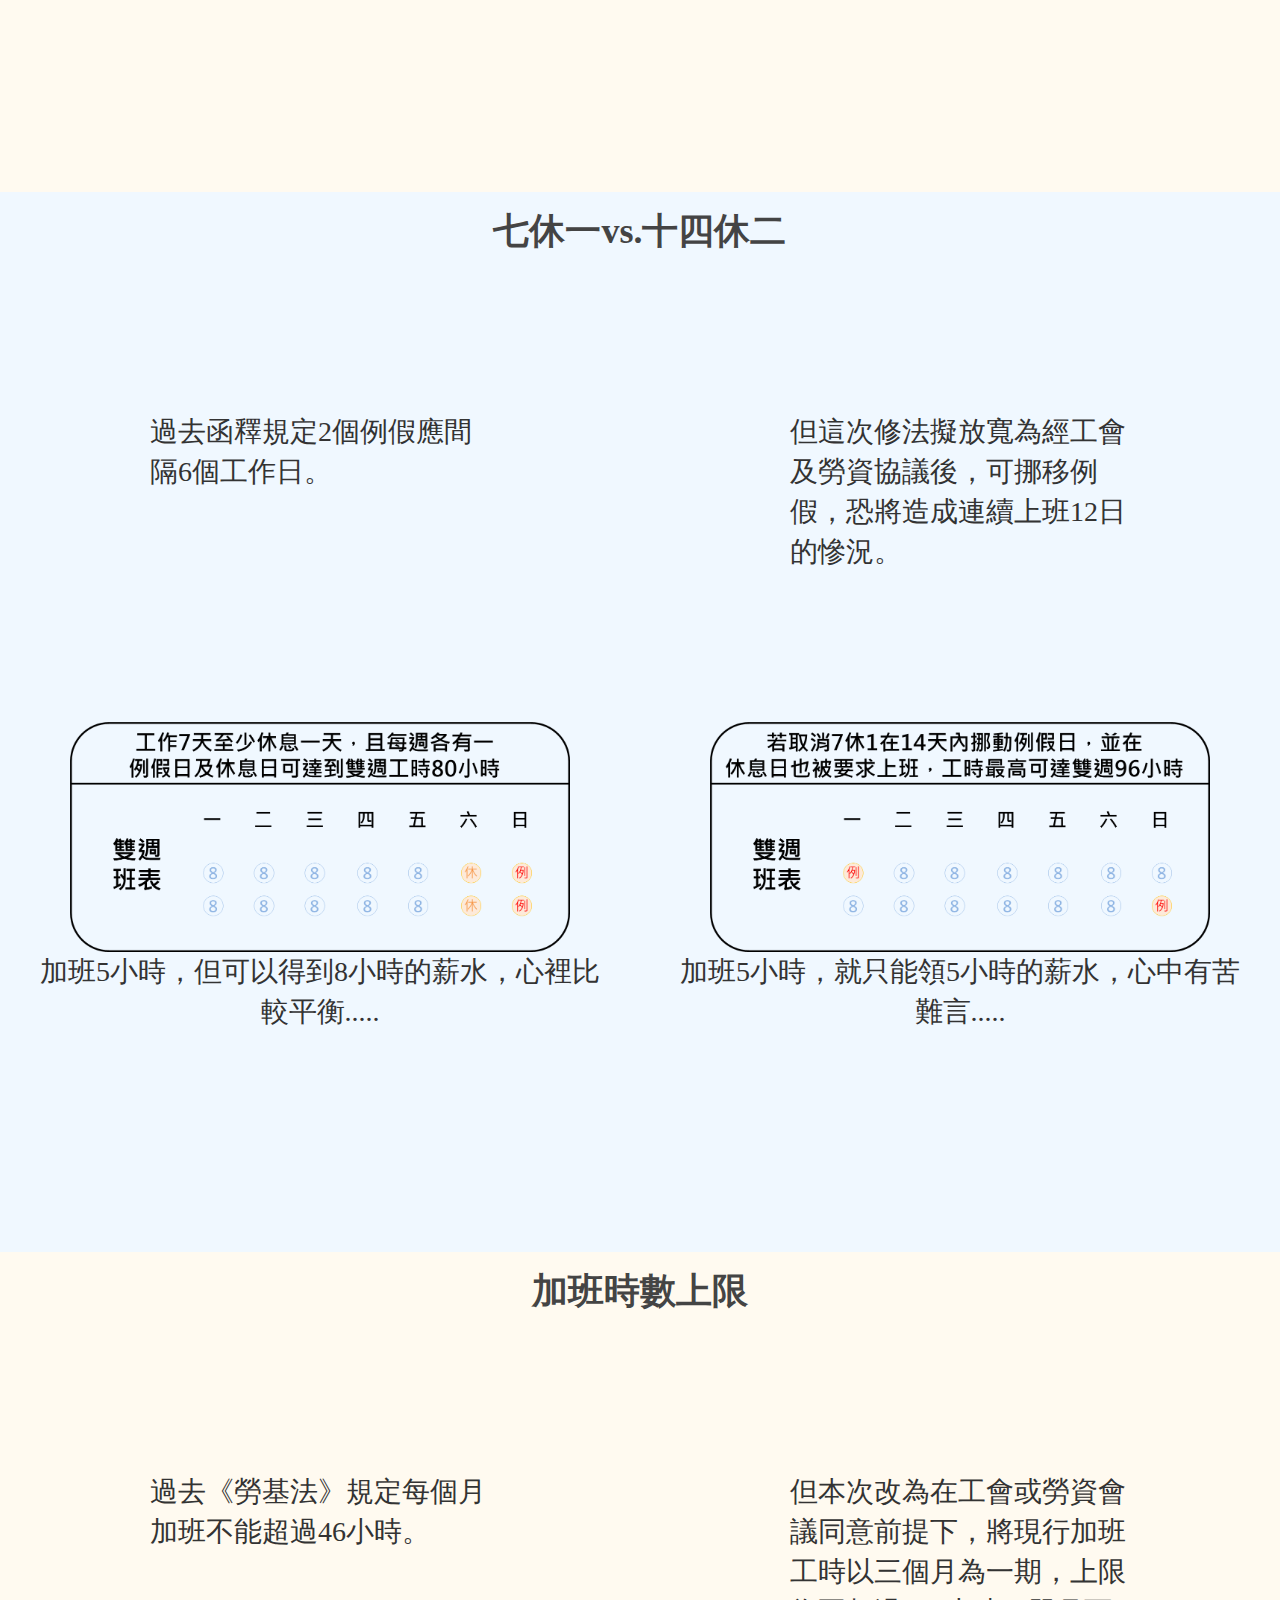
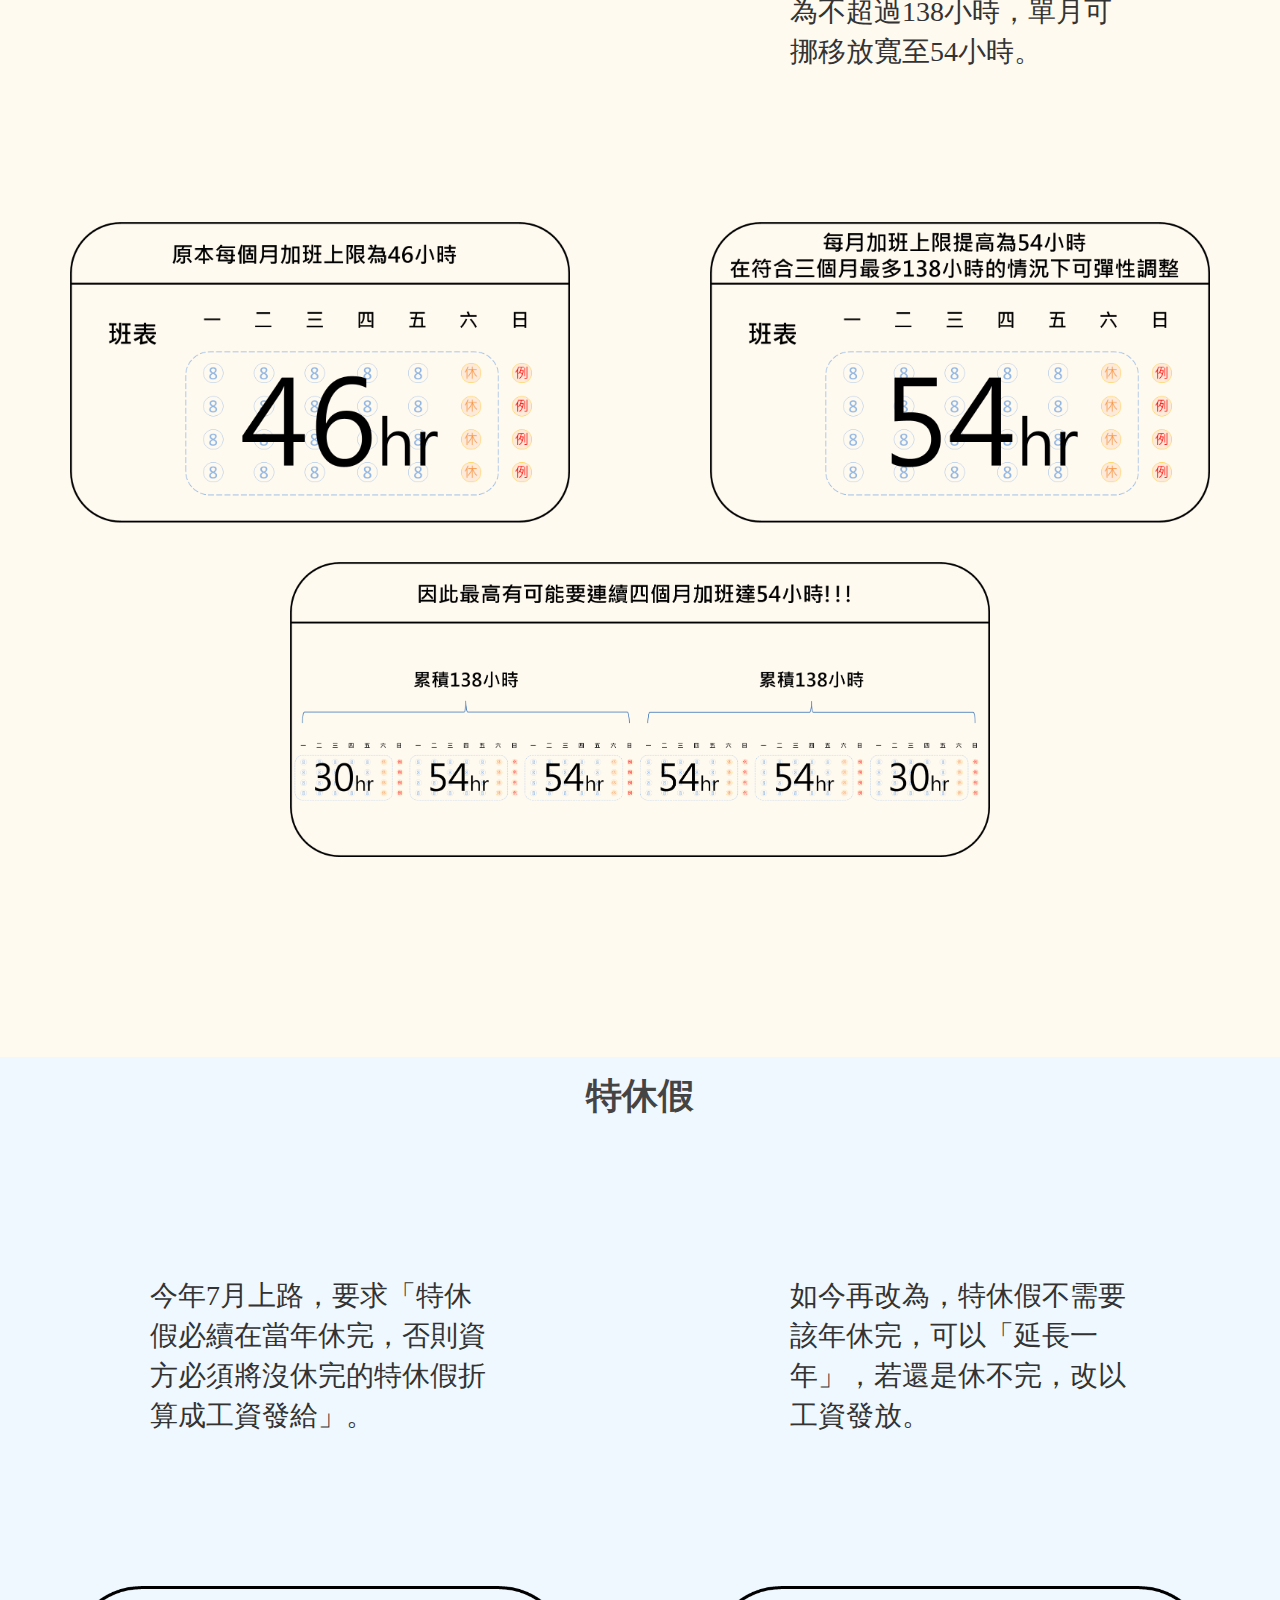
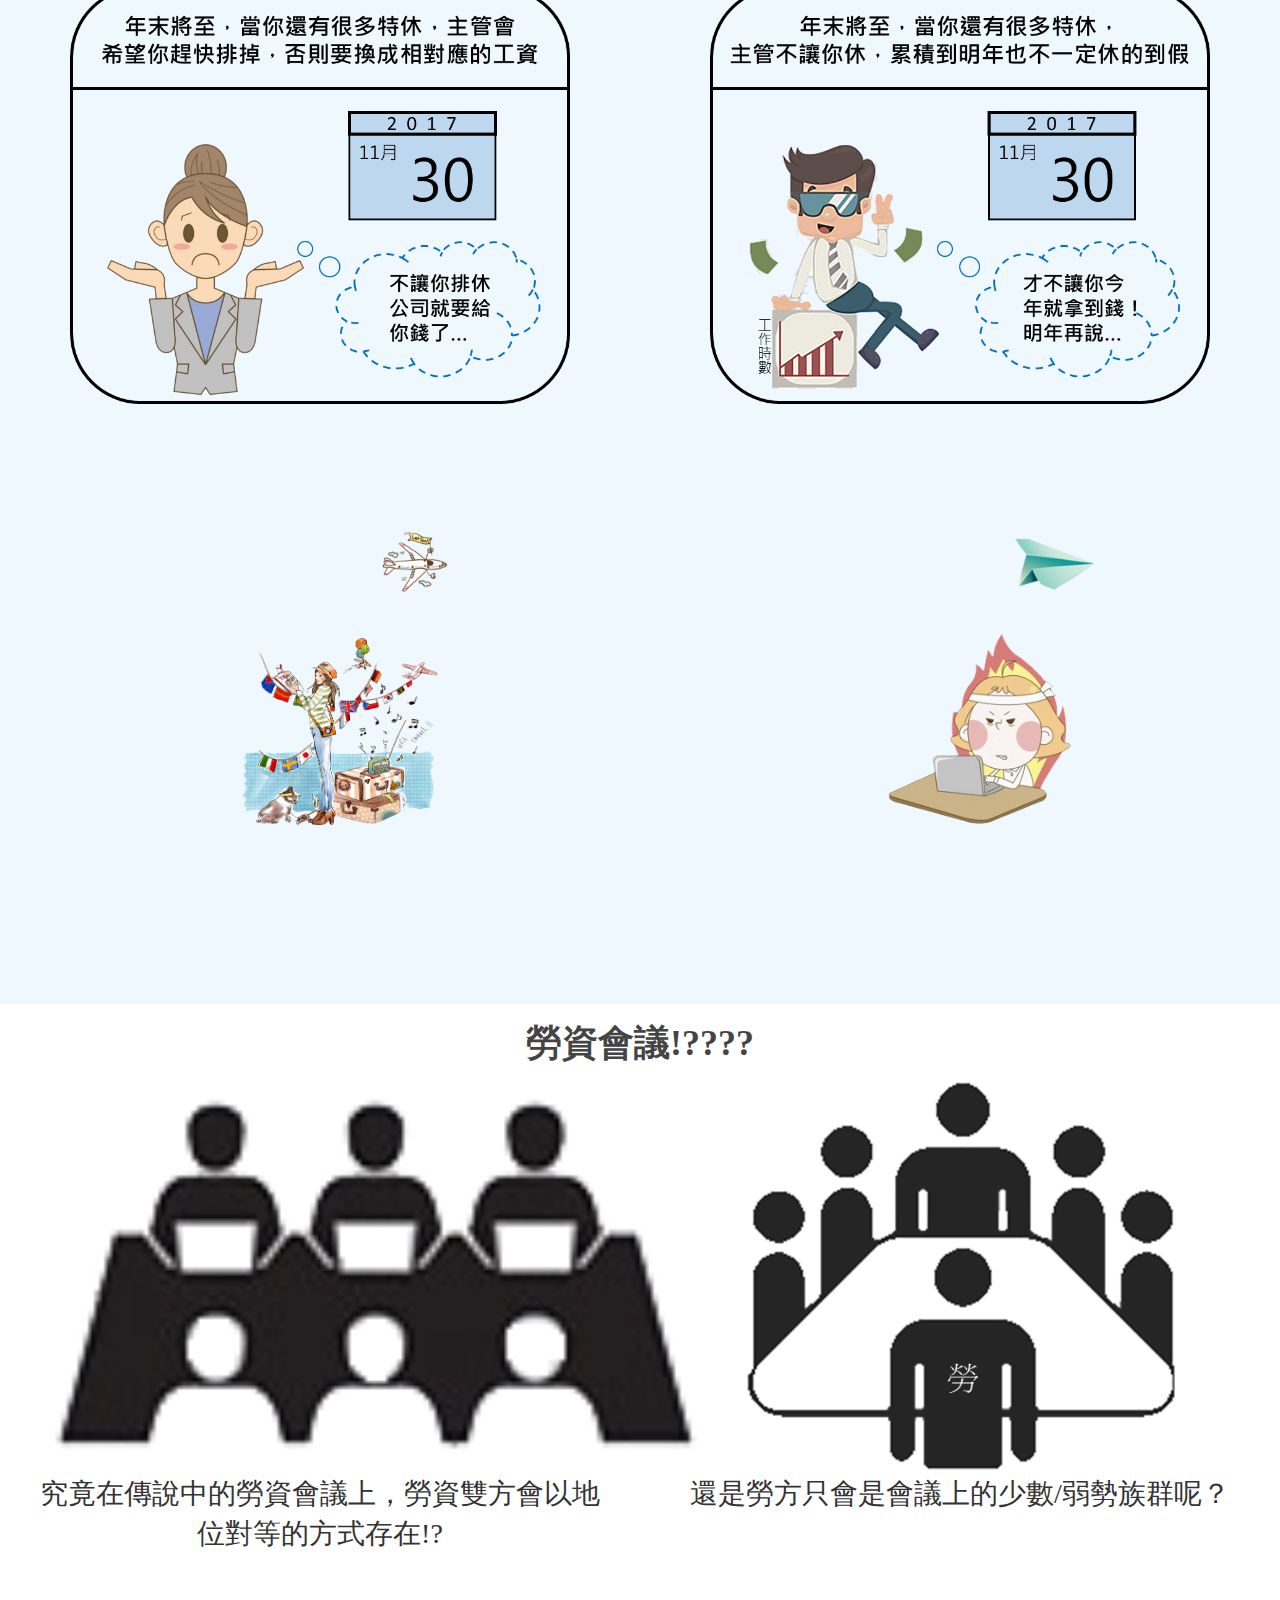
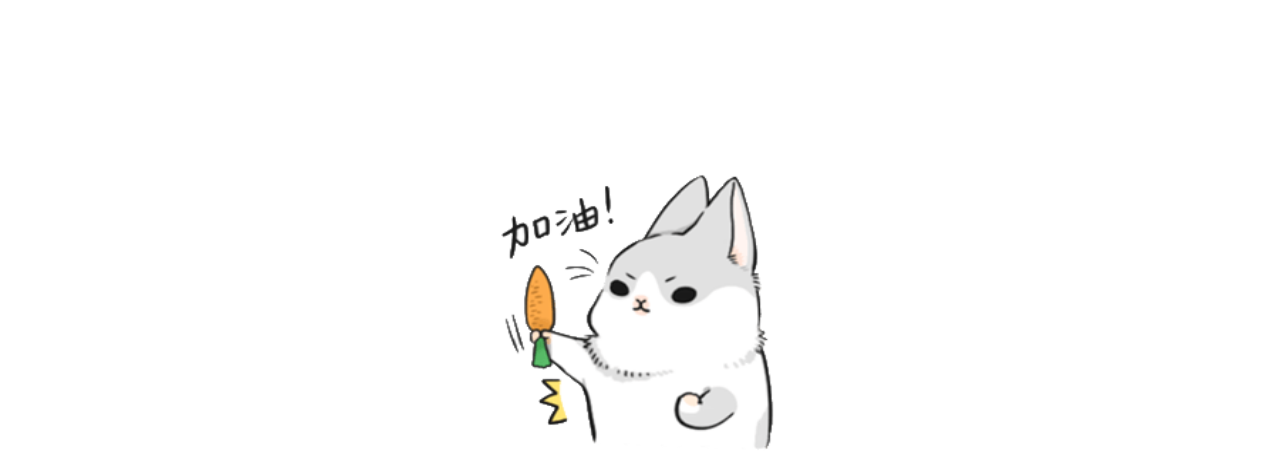
==== commit 564bc983: "finalproject" ====
--- a/20180110FinalProject/index.html
+++ b/20180110FinalProject/index.html
@@ -76,7 +76,7 @@
         }
 
         #changeimg1 {
-            background-image: url("/assets/tt1.jpg");
+            background-image: url("assets/tt1.jpg");
             background-attachment: fixed;
             min-height: 1600px;
             background-position: center;
@@ -85,7 +85,7 @@
         }
 
         #changeimg2 {
-            background-image: url("/assets/tt2.jpg");
+            background-image: url("assets/tt2.jpg");
             background-attachment: fixed;
             min-height: 1600px;
             background-position: center;
@@ -93,7 +93,7 @@
         }
 
         #changeimg3 {
-            background-image: url("/assets/tt3.jpg");
+            background-image: url("assets/tt3.jpg");
             background-attachment: fixed;
             min-height: 1600px;
             background-position: center;
@@ -102,7 +102,7 @@
         }
 
         #changeimg4 {
-            background-image: url("/assets/tt4.jpg");
+            background-image: url("assets/tt4.jpg");
             background-attachment: fixed;
             min-height: 1600px;
             background-position: center;
@@ -263,7 +263,7 @@
             </div>
             <div class="col-md-6">
                 <div class="col-md-12" style="text-align: center;">
-                    <img src="assets//pic3-1.png" width="500">
+                    <img src="assets//pic3-2.png" width="500">
                 </div>
                 <div class="col-md-12" style="text-align: center;">
                     <pp>加班5小時，就只能領5小時的薪水，心中有苦難言.....</pp>
@@ -386,7 +386,8 @@
                 var scroll_position = $(window).scrollTop(); //current position
                 console.log(scroll_position);
                 var target_position = scroll_position / document_height * window_width;
-                if ($('#moved1').position().left > 200) {
+                var target_position2 = $(window).width()/2-$('#fix').width()/2-$('#moved1').width()+50;
+                if ($('#moved1').position().left > target_position2) {
                     $('#moved1').css({
                         'right': $(window).width() / 2 + target_position
                     });
